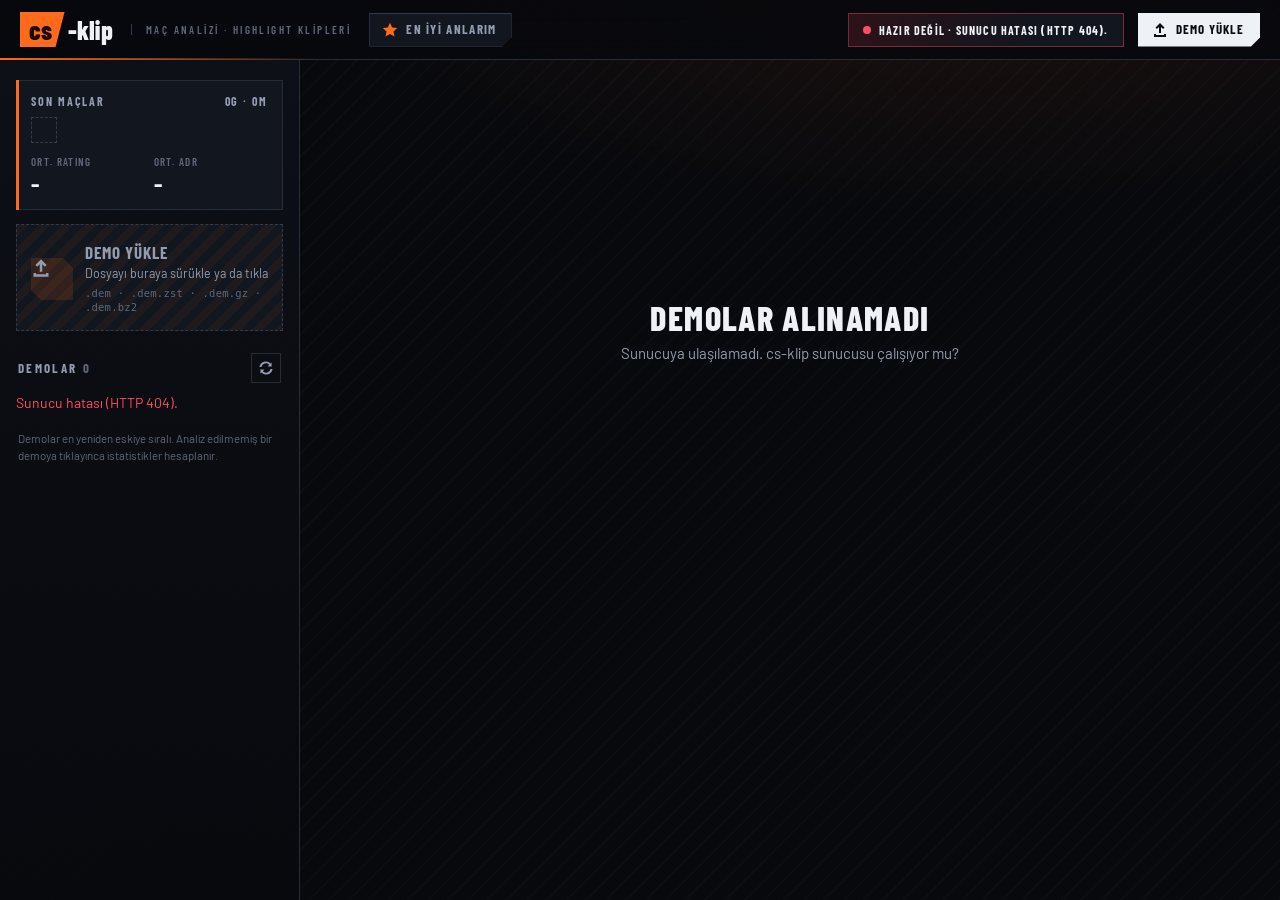
==== arayuz/index.html @ 8610890b "Arayüz: En iyi anlarım vitrini ve montaj Tüm maçlardaki kayıtlı klipler puana göre tek listede (GET " ====
<!doctype html>
<html lang="tr">
<head>
<meta charset="utf-8">
<meta name="viewport" content="width=device-width, initial-scale=1">
<title>cs-klip — Maç analizi</title>
<meta name="description" content="cs-klip: CS2 demo istatistikleri ve highlight klipleri.">
<link rel="preconnect" href="https://fonts.googleapis.com">
<link rel="preconnect" href="https://fonts.gstatic.com" crossorigin>
<link href="https://fonts.googleapis.com/css2?family=Barlow+Condensed:wght@500;600;700;800&family=Barlow:wght@400;500;600;700&display=swap" rel="stylesheet">
<link rel="stylesheet" href="style.css">
</head>
<body>

<!-- ikon sprite -->
<svg width="0" height="0" style="position:absolute" aria-hidden="true">
  <symbol id="i-elim" viewBox="0 0 16 16"><path fill-rule="evenodd" d="M8 1.2a5.8 5.8 0 0 0-5.8 5.8c0 2 1 3.5 2.2 4.3V14h2v-1.4h1.2V14h.8v-1.4h1.2V14h2v-2.7c1.2-.8 2.2-2.3 2.2-4.3A5.8 5.8 0 0 0 8 1.2ZM5.6 9.3a1.4 1.4 0 1 1 0-2.8 1.4 1.4 0 0 1 0 2.8Zm4.8 0a1.4 1.4 0 1 1 0-2.8 1.4 1.4 0 0 1 0 2.8Z"/></symbol>
  <symbol id="i-bomb" viewBox="0 0 16 16"><path d="M8 .5l1.5 3.9 3.9-1.6-1.6 3.9L15.5 8l-3.7 1.3 1.6 3.9-3.9-1.6L8 15.5l-1.5-3.9-3.9 1.6 1.6-3.9L.5 8l3.7-1.3-1.6-3.9 3.9 1.6Z"/></symbol>
  <symbol id="i-defuse" viewBox="0 0 16 16"><path fill-rule="evenodd" d="M8 .8 2 3.2v4.6c0 3.5 2.6 6.3 6 7.4 3.4-1.1 6-3.9 6-7.4V3.2Zm2.9 4.4L7.2 9.6 5 7.6 3.9 8.8l3.4 3 4.8-5.6Z"/></symbol>
  <symbol id="i-time" viewBox="0 0 16 16"><path fill-rule="evenodd" d="M8 1a7 7 0 1 0 0 14A7 7 0 0 0 8 1Zm0 2a5 5 0 1 1 0 10A5 5 0 0 1 8 3Zm-.9 1.6v4l3.2 1.9.9-1.5-2.3-1.4V4.6Z"/></symbol>
  <symbol id="i-play" viewBox="0 0 16 16"><path d="M3.5 1.8v12.4L14 8Z"/></symbol>
  <symbol id="i-pause" viewBox="0 0 16 16"><path d="M3 2h3.6v12H3zM9.4 2H13v12H9.4z"/></symbol>
  <symbol id="i-upload" viewBox="0 0 16 16"><path d="M8 1 3.5 5.6l1.4 1.4L7 4.9V11h2V4.9L11.1 7l1.4-1.4ZM2 12v3h12v-3h-2v1H4v-1Z"/></symbol>
  <symbol id="i-refresh" viewBox="0 0 16 16"><path d="M13.6 2.4v4h-4l1.6-1.6A4.6 4.6 0 0 0 3.4 7H1.4A6.6 6.6 0 0 1 12.6 3.4ZM2.4 13.6v-4h4L4.8 11.2A4.6 4.6 0 0 0 12.6 9h2a6.6 6.6 0 0 1-11.2 3.6Z"/></symbol>
  <symbol id="i-alert" viewBox="0 0 16 16"><path fill-rule="evenodd" d="M8 1 .5 14.5h15Zm-1 5h2v4.4H7Zm0 5.6h2v1.8H7Z"/></symbol>
  <symbol id="i-check" viewBox="0 0 16 16"><path fill-rule="evenodd" d="M8 1a7 7 0 1 0 0 14A7 7 0 0 0 8 1Zm3.4 4.2-4.2 5.1-2.7-2.4 1-1.2 1.5 1.3 3.2-3.8Z"/></symbol>
  <symbol id="i-x" viewBox="0 0 16 16"><path d="M3.1 1.7 8 6.6l4.9-4.9 1.4 1.4L9.4 8l4.9 4.9-1.4 1.4L8 9.4l-4.9 4.9-1.4-1.4L6.6 8 1.7 3.1Z"/></symbol>
  <symbol id="i-film" viewBox="0 0 16 16"><path fill-rule="evenodd" d="M1 2h14v12H1Zm2 2v2h2V4Zm0 3.5v1h2v-1Zm0 2.5v2h2v-2Zm8-6v2h2V4Zm0 3.5v1h2v-1Zm0 2.5v2h2v-2ZM6.5 4v8h3V4Z"/></symbol>
  <symbol id="i-list" viewBox="0 0 16 16"><path d="M1 3h2v2H1zm4 0h10v2H5zM1 7h2v2H1zm4 0h10v2H5zm-4 4h2v2H1zm4 0h10v2H5z"/></symbol>
  <symbol id="i-full" viewBox="0 0 16 16"><path d="M1 1h5v2H3v3H1Zm9 0h5v5h-2V3h-3ZM1 10h2v3h3v2H1Zm12 0h2v5h-5v-2h3Z"/></symbol>
  <symbol id="i-star" viewBox="0 0 16 16"><path d="M8 .8l2.2 4.6 5 .6-3.7 3.5 1 5L8 12l-4.5 2.5 1-5L.8 6l5-.6Z"/></symbol>
  <symbol id="i-back" viewBox="0 0 16 16"><path d="M6.6 2.4 1 8l5.6 5.6L8 12.2 4.8 9H15V7H4.8L8 3.8Z"/></symbol>
  <symbol id="i-hs" viewBox="0 0 16 16"><path fill-rule="evenodd" d="M8 1.5a5 5 0 0 0-5 5c0 1.7.9 3.2 2.2 4.1V14h5.6v-3.4A5 5 0 0 0 8 1.5Zm0 2.8a2.2 2.2 0 1 1 0 4.4 2.2 2.2 0 0 1 0-4.4Z"/></symbol>
</svg>

<header class="ust">
  <button class="menu-dugme" id="menuDugme" aria-controls="kenar" aria-expanded="false"><svg class="i"><use href="#i-list"/></svg><span class="md-yazi">Demolar</span> <b id="menuSay">0</b></button>
  <a class="marka" href="#" aria-label="cs-klip ana sayfa"><span class="marka-cs">cs</span><span>-klip</span></a>
  <span class="marka-alt">Maç analizi · <span lang="en">Highlight</span> klipleri</span>
  <a class="ust-git" id="ustEnIyi" href="#en-iyi"><svg class="i"><use href="#i-star"/></svg>En iyi anlarım</a>
  <span class="ust-bosluk"></span>
  <button class="durum-hap" id="durumHap" type="button"><span class="nokta"></span><span id="durumMetin">Kontrol…</span></button>
  <button class="ust-yukle" id="ustYukle" type="button"><svg class="i"><use href="#i-upload"/></svg>Demo yükle</button>
</header>

<div class="duzen">
  <aside class="kenar" id="kenar" aria-label="Demolar">
    <a class="kenar-git" id="kenarEnIyi" href="#en-iyi">
      <span class="birak-ikon"><svg class="i"><use href="#i-star"/></svg></span>
      <span><strong>En iyi anlarım</strong><small id="kenarEiAlt">Tüm maçlardaki klipler, sıralı</small></span>
    </a>
    <div class="form" id="form"></div>

    <label class="birak" id="birak" tabindex="0">
      <input id="dosyaSec" type="file" accept=".dem,.zst,.gz,.bz2" multiple hidden>
      <span class="birak-ikon"><svg class="i"><use href="#i-upload"/></svg></span>
      <span>
        <strong>Demo yükle</strong>
        <span>Dosyayı buraya sürükle ya da tıkla</span>
        <small>.dem · .dem.zst · .dem.gz · .dem.bz2</small>
      </span>
    </label>
    <div class="yukleme" id="yukleme" hidden>
      <div class="yukleme-ust"><span class="yukleme-ad" id="yuklemeAd"></span><span class="yukleme-yuzde" id="yuklemeYuzde">0%</span></div>
      <div class="cubuk"><i id="yuklemeCubuk"></i></div>
      <div class="yukleme-alt" id="yuklemeAlt"></div>
    </div>

    <div class="kenar-bas"><span>Demolar<em id="demoSay"></em></span>
      <button class="ikon-dugme" id="yenile" type="button" title="Listeyi yenile" aria-label="Listeyi yenile"><svg class="i"><use href="#i-refresh"/></svg></button>
    </div>
    <ul class="demolar" id="demolar"></ul>
    <p class="kenar-not">Demolar en yeniden eskiye sıralı. Analiz edilmemiş bir demoya tıklayınca istatistikler hesaplanır.</p>
  </aside>
  <div class="perde" id="perde"></div>

  <main class="ana" id="ana"><div class="analiz"><div class="analiz-ic"><div class="yukleyici"></div><h2>Yükleniyor</h2><p>Demolar alınıyor…</p></div></div></main>
</div>

<div class="ipucu" id="ipucu" role="tooltip"></div>
<div class="bildirimler" id="bildirimler" aria-live="polite"></div>
<div class="modal" id="modal" hidden role="dialog" aria-modal="true" aria-labelledby="oyBaslik"></div>
<div class="birak-perde" id="birakPerde"><div>Demoyu bırak<small>.dem · .dem.zst · .dem.gz · .dem.bz2</small></div></div>

<script src="app.js"></script>
</body>
</html>
---- arayuz/style.css ----
/* =====================================================================
   cs-klip arayüzü — "Esports Yayın" görünümü
   Turnuva yayın grafiği dili: kesik köşeli paneller, TV skor bandı,
   CS2 turuncusu vurgu, CT mavisi / T sarısı takım renkleri.
   ===================================================================== */
:root{
  --bg:#08090d; --bg2:#0d1017;
  --panel:#12161f; --panel2:#181d28; --panel3:#202634;
  --line:#252c3a; --line2:#323a4c;
  --text:#eef1f6; --muted:#939cb0; --dim:#5f6779;
  --or:#ff6b1a; --or2:#ff8d45; --or-d:#b8480c; --or-a:rgba(255,107,26,.13); --or-g:rgba(255,107,26,.35);
  --ct:#5aa6ff; --ct-a:rgba(90,166,255,.16);
  --t:#f2b53a;  --t-a:rgba(242,181,58,.16);
  --iyi:#3ddc8a; --iyi-a:rgba(61,220,138,.14);
  --kotu:#ff4d62; --kotu-a:rgba(255,77,98,.14);
  --orta:#cdd4e0; --orta-a:rgba(205,212,224,.10);
  --cut:14px;
  --f-disp:'Barlow Condensed','Arial Narrow',sans-serif;
  --f-body:'Barlow',system-ui,-apple-system,'Segoe UI',sans-serif;
  --f-mono:ui-monospace,'Cascadia Mono',Consolas,'SFMono-Regular',monospace;
  --ease:cubic-bezier(.2,.8,.2,1);
  --ust-h:60px;
  color-scheme:dark;
}
*,*::before,*::after{box-sizing:border-box}
html{-webkit-text-size-adjust:100%;scroll-behavior:smooth;scroll-padding-top:120px}
body{
  margin:0;min-height:100vh;overflow-x:hidden;
  background-color:var(--bg);color:var(--text);
  font:400 15px/1.45 var(--f-body);
  background-image:
    radial-gradient(1100px 520px at 75% -12%, rgba(255,107,26,.11), transparent 62%),
    radial-gradient(900px 480px at -15% 115%, rgba(90,166,255,.07), transparent 60%),
    repeating-linear-gradient(135deg, rgba(255,255,255,.014) 0 2px, transparent 2px 14px);
  background-attachment:fixed;
}
button,input,select{font:inherit;color:inherit}
button{cursor:pointer}
:focus-visible{outline:2px solid var(--or);outline-offset:2px}
svg.i{width:16px;height:16px;flex:none;fill:currentColor}
.sr{position:absolute;width:1px;height:1px;overflow:hidden;clip:rect(0 0 0 0);white-space:nowrap}

/* ---------- üst şerit ---------- */
.ust{
  position:sticky;top:0;z-index:50;height:var(--ust-h);
  display:flex;align-items:center;gap:14px;padding:0 20px;
  background:rgba(8,9,13,.86);backdrop-filter:blur(12px);-webkit-backdrop-filter:blur(12px);
  border-bottom:1px solid var(--line);
}
.ust::after{content:"";position:absolute;left:0;bottom:-1px;height:2px;width:min(320px,60%);background:linear-gradient(90deg,var(--or),transparent)}
.menu-dugme{display:none;align-items:center;gap:8px;height:36px;padding:0 12px;background:var(--panel2);border:1px solid var(--line2);
  font:700 13px/1 var(--f-disp);letter-spacing:.08em;text-transform:uppercase;clip-path:polygon(0 0,100% 0,100% 100%,8px 100%,0 calc(100% - 8px))}
.menu-dugme b{background:var(--or);color:#160900;padding:2px 5px;font-size:11px}
.marka{display:flex;align-items:center;text-decoration:none;color:var(--text);font:800 26px/1 var(--f-disp);letter-spacing:.01em;white-space:nowrap}
.marka-cs{display:inline-block;background:var(--or);color:#140800;padding:5px 12px 4px 9px;margin-right:3px;clip-path:polygon(0 0,100% 0,calc(100% - 9px) 100%,0 100%)}
.marka-alt{font:600 11px/1 var(--f-disp);letter-spacing:.22em;text-transform:uppercase;color:var(--dim);padding-left:14px;margin-left:4px;border-left:1px solid var(--line2);white-space:nowrap}
.ust-bosluk{flex:1}
.durum-hap{display:flex;align-items:center;gap:8px;height:34px;padding:0 14px;border:1px solid var(--line2);background:var(--panel);
  font:700 12px/1 var(--f-disp);letter-spacing:.1em;text-transform:uppercase;white-space:nowrap;transition:border-color .2s,background .2s}
.durum-hap:hover{border-color:var(--muted)}
.durum-hap .nokta{width:8px;height:8px;border-radius:50%;background:var(--kotu);box-shadow:0 0 0 0 var(--kotu);animation:nabiz 1.8s infinite}
.durum-hap.hazir .nokta{background:var(--iyi);animation:none}
.durum-hap.hazir{border-color:rgba(61,220,138,.35)}
.durum-hap:not(.hazir){border-color:rgba(255,77,98,.4);background:linear-gradient(90deg,var(--kotu-a),var(--panel) 70%)}
@keyframes nabiz{0%{box-shadow:0 0 0 0 rgba(255,77,98,.55)}70%{box-shadow:0 0 0 8px rgba(255,77,98,0)}100%{box-shadow:0 0 0 0 rgba(255,77,98,0)}}
.ust-yukle{display:flex;align-items:center;gap:8px;height:34px;padding:0 16px 0 14px;background:var(--text);color:#0b0d12;border:0;
  font:700 13px/1 var(--f-disp);letter-spacing:.08em;text-transform:uppercase;clip-path:polygon(0 0,100% 0,100% calc(100% - 9px),calc(100% - 9px) 100%,0 100%);transition:background .2s}
.ust-yukle:hover{background:var(--or)}

/* ---------- ana düzen ---------- */
.duzen{display:grid;grid-template-columns:300px minmax(0,1fr);min-height:calc(100vh - var(--ust-h))}
.kenar{
  position:sticky;top:var(--ust-h);height:calc(100vh - var(--ust-h));overflow-y:auto;overscroll-behavior:contain;
  padding:20px 16px 28px;border-right:1px solid var(--line);background:linear-gradient(180deg,rgba(13,16,23,.92),rgba(8,9,13,.92));
  scrollbar-width:thin;scrollbar-color:var(--line2) transparent;
}
.perde{display:none}
.ana{min-width:0;padding:22px 28px 64px;max-width:1360px;width:100%;margin:0 auto}

/* ---------- kenar: form özeti ---------- */
.form{padding:14px;background:var(--panel);border:1px solid var(--line);margin-bottom:14px;position:relative}
.form::before{content:"";position:absolute;left:-1px;top:-1px;width:3px;height:calc(100% + 2px);background:var(--or)}
.form-bas{display:flex;justify-content:space-between;align-items:baseline;font:700 12px/1 var(--f-disp);letter-spacing:.16em;text-transform:uppercase;color:var(--muted)}
.form-kutular{display:flex;gap:4px;margin:10px 0 12px}
.form-kutular span{width:26px;height:26px;display:grid;place-items:center;font:800 14px/1 var(--f-disp);clip-path:polygon(4px 0,100% 0,calc(100% - 4px) 100%,0 100%)}
.form-kutular .G{background:var(--iyi);color:#04170d}.form-kutular .M{background:var(--kotu);color:#1d0307}.form-kutular .B{background:var(--line2)}
.form-kutular .bos{background:transparent;border:1px dashed var(--line2);clip-path:none}
.form-say{display:grid;grid-template-columns:1fr 1fr;gap:8px}
.form-say div{font:600 11px/1.2 var(--f-disp);letter-spacing:.12em;text-transform:uppercase;color:var(--dim)}
.form-say b{display:block;font:700 22px/1.1 var(--f-disp);letter-spacing:0;color:var(--text);margin-top:3px;font-variant-numeric:tabular-nums}

/* ---------- kenar: yükleme ---------- */
.birak{
  position:relative;display:flex;align-items:center;gap:12px;padding:16px 14px;cursor:pointer;
  background:repeating-linear-gradient(135deg,rgba(255,107,26,.05) 0 8px,transparent 8px 16px),var(--panel);
  border:1px dashed var(--line2);transition:border-color .2s,background-color .2s,transform .2s var(--ease);
}
.birak:hover,.birak.ustunde{border-color:var(--or);background-color:#1a1510}
.birak.ustunde{transform:scale(1.015)}
.birak-ikon{width:42px;height:42px;flex:none;display:grid;place-items:center;background:var(--or-a);color:var(--or);clip-path:polygon(0 0,calc(100% - 10px) 0,100% 10px,100% 100%,10px 100%,0 calc(100% - 10px));transition:background .2s,color .2s}
.birak:hover .birak-ikon,.birak.ustunde .birak-ikon{background:var(--or);color:#160900}
.birak-ikon svg{width:20px;height:20px}
.birak strong{display:block;font:700 17px/1.1 var(--f-disp);letter-spacing:.06em;text-transform:uppercase}
.birak span{display:block;font-size:12.5px;color:var(--muted);margin-top:2px}
.birak small{display:block;font:500 10.5px/1.3 var(--f-mono);color:var(--dim);margin-top:5px;letter-spacing:.02em}
.yukleme{margin-top:10px;padding:10px 12px;background:var(--panel);border:1px solid var(--line)}
.yukleme-ust{display:flex;justify-content:space-between;gap:8px;font-size:12.5px}
.yukleme-ad{overflow:hidden;text-overflow:ellipsis;white-space:nowrap;min-width:0}
.yukleme-yuzde{font:700 13px var(--f-disp);color:var(--or);font-variant-numeric:tabular-nums}
.cubuk{height:4px;background:var(--line);margin-top:8px;overflow:hidden}
.cubuk i{display:block;height:100%;width:0;background:linear-gradient(90deg,var(--or-d),var(--or));transition:width .15s linear}
.yukleme-alt{font-size:11.5px;color:var(--dim);margin-top:6px}

/* ---------- kenar: demo listesi ---------- */
.kenar-bas{display:flex;align-items:center;justify-content:space-between;margin:22px 2px 10px;font:700 13px/1 var(--f-disp);letter-spacing:.18em;text-transform:uppercase;color:var(--muted)}
.kenar-bas em{font-style:normal;color:var(--dim);margin-left:6px}
.ikon-dugme{width:30px;height:30px;display:grid;place-items:center;background:transparent;border:1px solid var(--line);color:var(--muted);transition:color .2s,border-color .2s}
.ikon-dugme:hover{color:var(--text);border-color:var(--line2)}
.ikon-dugme.donuyor svg{animation:don .7s var(--ease)}
@keyframes don{to{transform:rotate(360deg)}}
.demolar{list-style:none;margin:0;padding:0;display:flex;flex-direction:column;gap:6px}
.demo-oge{
  position:relative;width:100%;display:grid;grid-template-columns:44px minmax(0,1fr) auto;align-items:center;gap:12px;
  padding:9px 10px 9px 9px;text-align:left;background:var(--panel);border:1px solid var(--line);
  transition:background .2s,border-color .2s,transform .2s var(--ease);
  clip-path:polygon(0 0,calc(100% - 10px) 0,100% 10px,100% 100%,0 100%);
}
.demo-oge:hover{background:var(--panel2);border-color:var(--line2);transform:translateX(2px)}
.demo-oge.secili{background:linear-gradient(90deg,var(--or-a),var(--panel2) 70%);border-color:rgba(255,107,26,.45)}
.demo-oge.secili::before{content:"";position:absolute;left:0;top:0;bottom:0;width:3px;background:var(--or)}
.do-harita{width:44px;height:44px;display:grid;place-items:center;font:800 14px/1 var(--f-disp);letter-spacing:.04em;color:#fff;text-shadow:0 1px 2px rgba(0,0,0,.6);
  background:linear-gradient(160deg,var(--h1),var(--h2));clip-path:polygon(0 0,100% 0,100% calc(100% - 8px),calc(100% - 8px) 100%,0 100%)}
.do-harita.bilinmez{background:repeating-linear-gradient(135deg,var(--panel3) 0 5px,var(--panel2) 5px 10px);color:var(--dim)}
.do-orta{min-width:0}
.do-ad{display:block;font:700 17px/1.1 var(--f-disp);letter-spacing:.03em;text-transform:uppercase;white-space:nowrap;overflow:hidden;text-overflow:ellipsis}
.do-tarih{display:flex;gap:6px;align-items:center;font-size:12px;color:var(--muted);margin-top:3px;white-space:nowrap}
.do-tarih .klip-say{display:inline-flex;align-items:center;gap:3px;color:var(--or2)}
.do-tarih .klip-say svg{width:11px;height:11px}
.do-sag{display:flex;flex-direction:column;align-items:flex-end;gap:4px}
.do-skor{font:800 18px/1 var(--f-disp);font-variant-numeric:tabular-nums;letter-spacing:.02em}
.do-skor i{font-style:normal;color:var(--dim);margin:0 2px}
.do-skor.G b{color:var(--iyi)}.do-skor.M b{color:var(--kotu)}
.do-sonuc{font:700 10px/1 var(--f-disp);letter-spacing:.14em;padding:3px 6px 2px;text-transform:uppercase}
.do-sonuc.G{background:var(--iyi-a);color:var(--iyi)}.do-sonuc.M{background:var(--kotu-a);color:var(--kotu)}.do-sonuc.B{background:var(--orta-a);color:var(--orta)}
.do-sonuc.A{background:var(--or-a);color:var(--or2)}
.kenar-not{font-size:11.5px;color:var(--dim);margin:16px 2px 0;line-height:1.5}

/* ---------- bölüm gezinme ---------- */
.bolum-nav{
  position:sticky;top:var(--ust-h);z-index:30;margin:18px -28px 18px;padding:0 28px;
  display:flex;gap:2px;overflow-x:auto;scrollbar-width:none;
  background:linear-gradient(180deg,rgba(8,9,13,.96),rgba(8,9,13,.86));backdrop-filter:blur(8px);-webkit-backdrop-filter:blur(8px);
  border-bottom:1px solid var(--line);
}
.bolum-nav::-webkit-scrollbar{display:none}
.bolum-nav a{position:relative;flex:none;display:flex;align-items:center;gap:6px;padding:13px 14px 12px;color:var(--muted);text-decoration:none;
  font:700 13px/1 var(--f-disp);letter-spacing:.14em;text-transform:uppercase;transition:color .2s}
.bolum-nav a::after{content:"";position:absolute;left:14px;right:14px;bottom:-1px;height:2px;background:var(--or);transform:scaleX(0);transform-origin:left;transition:transform .3s var(--ease)}
.bolum-nav a:hover{color:var(--text)}
.bolum-nav a.aktif{color:var(--text)}
.bolum-nav a.aktif::after{transform:scaleX(1)}
.bolum-nav a em{font-style:normal;font-size:10px;padding:2px 5px;background:var(--or);color:#160900;letter-spacing:.04em}

/* ---------- panel (kesik köşe) ---------- */
.panel{
  position:relative;isolation:isolate;container-type:inline-size;padding:22px 24px 24px;margin-bottom:18px;
  background:var(--line);
  clip-path:polygon(0 0,calc(100% - var(--cut)) 0,100% var(--cut),100% 100%,var(--cut) 100%,0 calc(100% - var(--cut)));
}
.panel::before{
  content:"";position:absolute;inset:1px;z-index:-1;
  background:linear-gradient(180deg,var(--panel2),var(--panel) 160px);
  clip-path:polygon(0 0,calc(100% - var(--cut)) 0,100% var(--cut),100% 100%,var(--cut) 100%,0 calc(100% - var(--cut)));
}
.panel::after{content:"";position:absolute;left:0;top:0;width:72px;height:2px;background:var(--or)}
.bas{display:flex;align-items:center;justify-content:space-between;gap:10px 16px;flex-wrap:wrap;margin-bottom:18px}
.bas h2{display:flex;align-items:center;gap:12px;margin:0;font:700 22px/1 var(--f-disp);letter-spacing:.06em;text-transform:uppercase}
.bas-no{display:inline-grid;place-items:center;min-width:34px;height:24px;padding:0 8px;background:var(--or);color:#160900;font:800 14px/1 var(--f-disp);letter-spacing:.04em;transform:skewX(-14deg)}
.bas-no > span{transform:skewX(14deg)}
.bas-ek{font:600 13px/1.2 var(--f-disp);letter-spacing:.06em;color:var(--dim)}
.ikili{display:grid;grid-template-columns:minmax(0,1.15fr) minmax(0,1fr);gap:18px}
.ikili > .panel{margin-bottom:18px}

/* giriş animasyonları */
.giris{animation:giris .55s var(--ease) both;animation-delay:var(--d,0ms)}
@keyframes giris{from{opacity:0;transform:translateY(14px)}to{opacity:1;transform:none}}
@keyframes buyu{from{transform:scaleX(0)}to{transform:scaleX(1)}}
@keyframes soldan{from{opacity:0;transform:translateX(-36px)}to{opacity:1;transform:none}}
@keyframes sagdan{from{opacity:0;transform:translateX(36px)}to{opacity:1;transform:none}}
@keyframes yukaridan{from{opacity:0;transform:translateY(-16px)}to{opacity:1;transform:none}}
@keyframes isilti{from{transform:translateX(-120%) skewX(-20deg)}to{transform:translateX(320%) skewX(-20deg)}}

/* ---------- skor bandı (scorebug) ---------- */
.sb{position:relative;isolation:isolate;overflow:hidden;padding:26px 0 0;margin-bottom:6px}
.sb-zemin{position:absolute;inset:0 0 54px;z-index:-2;background:
  linear-gradient(90deg,rgba(8,9,13,.92) 0%,rgba(8,9,13,.55) 50%,rgba(8,9,13,.92) 100%),
  linear-gradient(160deg,var(--h1),var(--h2));
  clip-path:polygon(0 0,calc(100% - 22px) 0,100% 22px,100% 100%,0 100%);opacity:.9}
.sb-zemin::after{content:"";position:absolute;inset:0;background:repeating-linear-gradient(115deg,rgba(255,255,255,.035) 0 2px,transparent 2px 9px)}
.sb-filigran{position:absolute;right:-10px;top:-18px;z-index:-1;font:800 clamp(80px,14vw,170px)/1 var(--f-disp);letter-spacing:.02em;color:transparent;-webkit-text-stroke:1px rgba(255,255,255,.08);white-space:nowrap;pointer-events:none;text-transform:uppercase}
.sb-ust{display:flex;align-items:center;gap:10px;flex-wrap:wrap;padding:0 24px;margin-bottom:16px;font:700 12px/1 var(--f-disp);letter-spacing:.2em;text-transform:uppercase;color:var(--muted)}
.sb-etiket{background:var(--or);color:#160900;padding:5px 10px 4px;letter-spacing:.16em}
.sb-ust .ayir{width:4px;height:4px;background:var(--dim);transform:rotate(45deg)}
.sb-bant{display:grid;grid-template-columns:minmax(0,1fr) auto auto auto minmax(0,1fr);align-items:stretch;padding:0 24px;gap:0}
.sb-takim{position:relative;display:flex;align-items:center;gap:14px;min-width:0;padding:14px 22px;background:linear-gradient(90deg,var(--ca),rgba(18,22,31,.92) 85%);border-top:3px solid var(--c)}
.sb-takim.sol{clip-path:polygon(0 0,100% 0,100% 100%,0 100%);animation:soldan .6s var(--ease) both}
.sb-takim.sag{flex-direction:row-reverse;text-align:right;background:linear-gradient(270deg,var(--ca),rgba(18,22,31,.92) 85%);animation:sagdan .6s var(--ease) both}
.sb-yan{flex:none;display:grid;place-items:center;width:44px;height:44px;background:var(--c);color:#0a0c10;font:800 17px/1 var(--f-disp);letter-spacing:.02em;clip-path:polygon(0 0,100% 0,100% calc(100% - 10px),calc(100% - 10px) 100%,0 100%)}
.sb-ad{font:800 26px/1 var(--f-disp);letter-spacing:.04em;text-transform:uppercase;white-space:nowrap;overflow:hidden;text-overflow:ellipsis}
.sb-alt{font:600 12px/1.2 var(--f-disp);letter-spacing:.14em;text-transform:uppercase;color:var(--muted);margin-top:5px;white-space:nowrap;overflow:hidden;text-overflow:ellipsis}
.sb-alt b{color:var(--c);font-weight:700}
.sb-isim{min-width:0}
.sb-skor{position:relative;display:grid;place-items:center;min-width:92px;padding:0 14px;background:#0b0d12;font:800 66px/1 var(--f-disp);font-variant-numeric:tabular-nums;color:var(--muted);border-top:3px solid var(--line2)}
.sb-skor.kazandi{color:#fff;border-top-color:var(--c)}
.sb-skor.kazandi::after{content:"";position:absolute;left:0;right:0;bottom:0;height:3px;background:var(--c)}
.sb-orta{position:relative;display:flex;flex-direction:column;align-items:center;justify-content:center;min-width:150px;padding:10px 18px;background:linear-gradient(180deg,#1b202b,#11141b);border-top:3px solid var(--or);overflow:hidden;animation:yukaridan .6s .1s var(--ease) both}
.sb-orta::before{content:"";position:absolute;top:0;bottom:0;left:0;width:40%;background:linear-gradient(90deg,transparent,rgba(255,255,255,.08),transparent);animation:isilti 1.4s .5s var(--ease) both}
.sb-harita{font:800 28px/1 var(--f-disp);letter-spacing:.1em;text-transform:uppercase}
.sb-not{font:600 11px/1 var(--f-disp);letter-spacing:.2em;text-transform:uppercase;color:var(--muted);margin-top:6px}
.altbant{display:flex;align-items:stretch;margin:0 24px;min-height:40px;background:#0e1118;border:1px solid var(--line);border-top:0;animation:giris .5s .25s var(--ease) both}
.ab-sonuc{display:flex;align-items:center;padding:0 16px 0 14px;font:800 15px/1 var(--f-disp);letter-spacing:.16em;text-transform:uppercase;clip-path:polygon(0 0,100% 0,calc(100% - 12px) 100%,0 100%);padding-right:26px}
.ab-sonuc.galibiyet{background:var(--iyi);color:#04170d}.ab-sonuc.maglubiyet{background:var(--kotu);color:#1d0307}.ab-sonuc.berabere{background:var(--orta);color:#111}
.ab-metin{flex:1;min-width:0;display:flex;align-items:center;gap:6px 14px;flex-wrap:wrap;padding:8px 14px;font-size:13.5px;color:var(--muted)}
.ab-metin b{color:var(--text);font-weight:600}
.ab-metin .yari{display:inline-flex;align-items:center;gap:6px;font:600 12px/1 var(--f-disp);letter-spacing:.1em;text-transform:uppercase}
.ab-metin .yari strong{font:700 14px/1 var(--f-disp);letter-spacing:.04em;color:var(--text)}
.ab-tarih{display:flex;align-items:center;padding:0 14px;font:600 12px/1 var(--f-disp);letter-spacing:.12em;text-transform:uppercase;color:var(--muted);border-left:1px solid var(--line);white-space:nowrap}

/* ---------- oyuncu odağı ---------- */
.spot{display:grid;grid-template-columns:minmax(260px,320px) minmax(0,1fr);gap:14px}
@container (max-width:760px){.spot{grid-template-columns:minmax(0,1fr)}}
.hero{
  position:relative;overflow:hidden;padding:20px 20px 18px;min-height:100%;
  background:
    radial-gradient(420px 220px at 100% 0%,var(--rc-a),transparent 70%),
    repeating-linear-gradient(135deg,rgba(255,255,255,.025) 0 2px,transparent 2px 10px),
    #0d1016;
  border:1px solid var(--line2);
  clip-path:polygon(0 0,calc(100% - 22px) 0,100% 22px,100% 100%,0 100%);
}
.hero::before{content:"";position:absolute;left:0;top:0;bottom:0;width:4px;background:var(--rc)}
.hero-ust{display:flex;gap:6px;align-items:center;flex-wrap:wrap}
.cip{display:inline-flex;align-items:center;gap:5px;height:20px;padding:0 7px;font:700 11px/1 var(--f-disp);letter-spacing:.14em;text-transform:uppercase;background:var(--panel3);color:var(--muted)}
.cip.or{background:var(--or);color:#160900}
.cip.yildiz{background:linear-gradient(90deg,#ffd166,#ff9f1a);color:#1d1100}
.hero-ad{font:800 40px/1 var(--f-disp);letter-spacing:.01em;margin:14px 0 2px;overflow-wrap:anywhere}
.hero-sid{font:500 11.5px/1.2 var(--f-mono);color:var(--dim)}
.hero-rating{display:flex;align-items:flex-end;gap:12px;margin-top:20px}
.hero-sayi{font:800 86px/.8 var(--f-disp);font-variant-numeric:tabular-nums;color:var(--rc);text-shadow:0 0 34px var(--rc-a)}
.hero-rl{font:700 14px/1.1 var(--f-disp);letter-spacing:.2em;text-transform:uppercase;color:var(--muted);padding-bottom:4px}
.hero-rl small{display:block;font-size:11px;color:var(--dim);letter-spacing:.14em;margin-top:3px}
.olcek{position:relative;height:6px;background:var(--line);margin-top:18px}
.olcek i{position:absolute;left:0;top:0;bottom:0;width:var(--p);background:linear-gradient(90deg,var(--rc-d,var(--line2)),var(--rc));transform-origin:left;animation:buyu .9s .2s var(--ease) both}
.olcek .cizgi{position:absolute;top:-4px;bottom:-4px;width:1px;background:var(--dim)}
.olcek-yazi{display:flex;justify-content:space-between;font:600 10.5px/1 var(--f-disp);letter-spacing:.1em;color:var(--dim);margin-top:7px}
.hero-alt{display:grid;grid-template-columns:repeat(3,minmax(0,1fr));gap:8px;margin-top:18px;padding-top:14px;border-top:1px solid var(--line)}
.hero-alt div{font:600 10.5px/1.2 var(--f-disp);letter-spacing:.14em;text-transform:uppercase;color:var(--dim)}
.hero-alt b{display:block;margin-top:4px;font:700 20px/1 var(--f-disp);letter-spacing:.01em;color:var(--text);font-variant-numeric:tabular-nums}
.hero-alt b small{font-size:13px;color:var(--muted)}

.r-iyi{--rc:var(--iyi);--rc-a:rgba(61,220,138,.18);--rc-d:#1b6b45}
.r-orta{--rc:var(--orta);--rc-a:rgba(205,212,224,.10);--rc-d:#4a5263}
.r-kotu{--rc:var(--kotu);--rc-a:rgba(255,77,98,.16);--rc-d:#7a1f2b}

.tiles{display:grid;grid-template-columns:repeat(3,minmax(0,1fr));gap:10px}
@container (max-width:1000px){.tiles{grid-template-columns:repeat(2,minmax(0,1fr))}}
.tile{
  position:relative;padding:14px 14px 13px;background:#0e1118;border:1px solid var(--line);
  clip-path:polygon(0 0,calc(100% - 12px) 0,100% 12px,100% 100%,0 100%);
  transition:border-color .2s,transform .25s var(--ease),background .2s;
}
.tile:hover{border-color:var(--line2);background:#121620;transform:translateY(-2px)}
.tile::after{content:"";position:absolute;right:0;top:0;width:17px;height:17px;background:linear-gradient(225deg,var(--tc,var(--line2)) 50%,transparent 50%);opacity:.9}
.tile.iyi{--tc:var(--iyi)}.tile.kotu{--tc:var(--kotu)}.tile.orta{--tc:var(--line2)}
.tile-ad{font:700 12px/1 var(--f-disp);letter-spacing:.18em;text-transform:uppercase;color:var(--muted)}
.tile-deger{margin-top:10px;font:700 38px/1 var(--f-disp);font-variant-numeric:tabular-nums;letter-spacing:.01em;white-space:nowrap}
.tile-deger small{font-size:20px;color:var(--muted);font-weight:600}
.tile-deger .ayr{color:var(--dim);font-weight:600;margin:0 4px}
.tile-olcek{position:relative;height:4px;background:var(--line);margin-top:12px}
.tile-olcek i{position:absolute;left:0;top:0;bottom:0;width:var(--p);background:var(--tc,var(--muted));transform-origin:left;animation:buyu .8s .25s var(--ease) both}
.tile.orta .tile-olcek i{background:var(--orta)}
.tile-olcek b{position:absolute;top:-3px;bottom:-3px;width:2px;left:var(--p);background:var(--text);opacity:.55}
.tile-alt{display:flex;justify-content:space-between;gap:8px;margin-top:8px;font-size:12px;color:var(--muted);white-space:nowrap}
.tile-alt b{color:var(--text);font-weight:600}
.duello{display:flex;height:6px;margin-top:12px;gap:2px}
.duello i{display:block;height:100%;transform-origin:left;animation:buyu .8s .25s var(--ease) both}
.duello .k{background:var(--iyi)}.duello .d{background:var(--kotu)}.duello .n{background:var(--line);flex:1}
.coklu{display:grid;grid-template-columns:repeat(4,minmax(0,1fr));gap:5px;margin-top:10px}
.coklu span{display:flex;flex-direction:column;align-items:center;gap:3px;padding:7px 0 6px;background:var(--panel2);border:1px solid var(--line);font:700 11px/1 var(--f-disp);letter-spacing:.12em;color:var(--dim)}
.coklu span b{font:800 22px/1 var(--f-disp);color:var(--dim);letter-spacing:0}
.coklu span.var{background:var(--or-a);border-color:rgba(255,107,26,.45);color:var(--or2)}
.coklu span.var b{color:var(--text)}

/* ---------- skor tablosu ---------- */
.tablolar{display:grid;grid-template-columns:repeat(auto-fit,minmax(min(100%,500px),1fr));gap:18px}
.takim-bas{position:relative;display:flex;align-items:center;gap:12px;padding:10px 14px 10px 0;background:linear-gradient(90deg,var(--ca),transparent 80%);border-top:2px solid var(--c)}
.takim-skor{display:grid;place-items:center;min-width:52px;height:40px;margin-top:-10px;margin-bottom:-10px;background:var(--c);color:#0a0c10;font:800 28px/1 var(--f-disp);font-variant-numeric:tabular-nums;clip-path:polygon(0 0,100% 0,calc(100% - 10px) 100%,0 100%);padding-right:8px}
.takim-ad{font:800 20px/1 var(--f-disp);letter-spacing:.06em;text-transform:uppercase}
.takim-bas .cip{margin-left:auto}
.takim-bas .cip.g{background:var(--iyi-a);color:var(--iyi)}.takim-bas .cip.m{background:var(--kotu-a);color:var(--kotu)}
.tablo-sar{overflow-x:auto;scrollbar-width:thin}
table{width:100%;border-collapse:collapse;font-variant-numeric:tabular-nums}
th{padding:10px 8px 8px;font:700 11.5px/1 var(--f-disp);letter-spacing:.14em;text-transform:uppercase;color:var(--dim);text-align:right;cursor:pointer;user-select:none;white-space:nowrap;border-bottom:1px solid var(--line);transition:color .15s}
th:hover{color:var(--text)}
th.sirali{color:var(--or2)}
th.sirali::after{content:"▼";font-size:8px;margin-left:4px;vertical-align:1px}
th.sirali.artan::after{content:"▲"}
th:first-child,td:first-child{text-align:left;padding-left:12px}
td{padding:9px 8px;text-align:right;border-bottom:1px solid rgba(37,44,58,.6);font-size:14.5px;white-space:nowrap}
tbody tr{transition:background .15s}
tbody tr:hover{background:rgba(255,255,255,.03)}
tr.ben{background:linear-gradient(90deg,rgba(255,107,26,.16),rgba(255,107,26,.03) 70%)}
tr.ben:hover{background:linear-gradient(90deg,rgba(255,107,26,.22),rgba(255,107,26,.05) 70%)}
tr.ben td:first-child{box-shadow:inset 3px 0 0 var(--or)}
.oy{display:flex;align-items:center;gap:7px;max-width:170px;min-width:0}
.oy span{overflow:hidden;text-overflow:ellipsis;font-weight:600}
.oy .cip{height:17px;font-size:10px;padding:0 5px;flex:none}
td.k{font-weight:700}
td.soluk{color:var(--muted)}
.fark-a{color:var(--iyi)}.fark-e{color:var(--kotu)}
.renk-iyi{color:var(--iyi)}.renk-kotu{color:var(--kotu)}
.rozet{display:inline-block;min-width:46px;padding:4px 7px 3px;text-align:center;font:800 15px/1 var(--f-disp);letter-spacing:.02em;background:var(--rc-a);color:var(--rc);clip-path:polygon(5px 0,100% 0,calc(100% - 5px) 100%,0 100%)}
.tablo-not{font-size:12px;color:var(--dim);margin-top:12px}
@container (max-width:560px){ .gz-a{display:none} }
@container (max-width:420px){ .gz-b{display:none} th,td{padding-left:4px;padding-right:4px;font-size:13.5px} th{letter-spacing:.08em} th:first-child,td:first-child{padding-left:8px} .oy{max-width:96px} .oy .cip{display:none} .rozet{min-width:38px;font-size:14px} }

/* ---------- round zaman çizelgesi ---------- */
.tl-gruplar{display:grid;grid-template-columns:repeat(auto-fit,minmax(min(100%,400px),1fr));gap:22px 26px}
.tl-bas{display:flex;align-items:center;gap:10px;margin-bottom:10px;font:700 13px/1 var(--f-disp);letter-spacing:.16em;text-transform:uppercase;color:var(--muted)}
.tl-bas-skor{font:800 18px/1 var(--f-disp);letter-spacing:.02em;color:var(--dim)}
.tl-bas-skor b.ct{color:var(--ct)}.tl-bas-skor b.t{color:var(--t)}
.tl-bas-r{margin-left:auto;color:var(--dim);font-size:11.5px}
.tl-izgara{display:grid;grid-auto-flow:column;grid-template-rows:30px 30px 22px 16px 14px;grid-template-columns:46px repeat(var(--n),minmax(0,1fr));gap:3px 2px}
.tl-et{display:flex;flex-direction:column;justify-content:center;padding-left:7px;border-left:3px solid var(--c);background:linear-gradient(90deg,var(--ca),transparent);font:700 11px/1 var(--f-disp);letter-spacing:.08em;text-transform:uppercase}
.tl-et small{font-size:10px;color:var(--c);margin-top:2px;letter-spacing:.1em}
.tl-et.ct{--c:var(--ct);--ca:var(--ct-a)}.tl-et.t{--c:var(--t);--ca:var(--t-a)}
.tl-et2{display:flex;align-items:center;font:700 10px/1 var(--f-disp);letter-spacing:.12em;text-transform:uppercase;color:var(--dim);padding-left:2px}
.tl-k{display:grid;place-items:center;background:rgba(255,255,255,.025);transition:background .15s,transform .15s var(--ease)}
.tl-k svg{width:15px;height:15px;fill:currentColor}
.tl-k.dolu.ct{background:var(--ct-a);color:var(--ct);box-shadow:inset 0 -2px 0 var(--ct)}
.tl-k.dolu.t{background:var(--t-a);color:var(--t);box-shadow:inset 0 -2px 0 var(--t)}
.tl-kill{display:grid;place-items:center;font:800 14px/1 var(--f-disp);color:var(--dim);background:rgba(255,255,255,.02)}
.tl-kill.k1{color:var(--text)}.tl-kill.k2{color:var(--or2)}
.tl-kill.k3,.tl-kill.k4,.tl-kill.k5{color:#160900;background:var(--or)}
.tl-olum{display:grid;place-items:center}
.tl-olum svg{width:10px;height:10px;fill:var(--kotu)}
.tl-olum.yasadi::before{content:"";width:5px;height:5px;border-radius:50%;background:var(--iyi);opacity:.7}
.tl-no{display:grid;place-items:center;font:600 10.5px/1 var(--f-disp);color:var(--dim);font-variant-numeric:tabular-nums}
.tl-izgara .hl{background-color:rgba(255,255,255,.09)}
.tl-izgara .tl-k.hl.dolu{transform:scale(1.08)}
.tl-izgara .tl-no.hl{color:var(--text);background:none}
.lejant{display:flex;flex-wrap:wrap;gap:8px 18px;margin-top:18px;padding-top:14px;border-top:1px solid var(--line);font-size:12.5px;color:var(--muted)}
.lejant span{display:inline-flex;align-items:center;gap:6px}
.lejant svg{width:13px;height:13px;fill:var(--muted)}
.lejant i{width:12px;height:12px;display:inline-block}
.lejant b{font:800 13px/1 var(--f-disp);color:#160900;background:var(--or);padding:2px 5px}

/* ---------- silahlar ---------- */
.silah-ozet{display:flex;align-items:baseline;gap:8px;margin:-6px 0 16px;font-size:13px;color:var(--muted)}
.silah-ozet b{font:800 30px/1 var(--f-disp);color:var(--text)}
.sl{padding:9px 0;border-bottom:1px solid rgba(37,44,58,.6)}
.sl:last-child{border-bottom:0}
.sl-ust{display:flex;align-items:baseline;gap:8px}
.sl-ad{font:700 16px/1 var(--f-disp);letter-spacing:.04em;text-transform:uppercase}
.sl-tur{font:600 10.5px/1 var(--f-disp);letter-spacing:.14em;text-transform:uppercase;color:var(--dim)}
.sl-sayi{margin-left:auto;font-size:12.5px;color:var(--muted);white-space:nowrap}
.sl-sayi b{font:800 18px/1 var(--f-disp);color:var(--text);margin-right:2px}
.sl-bar{display:flex;height:9px;margin-top:8px;background:rgba(255,255,255,.035);clip-path:polygon(0 0,100% 0,calc(100% - 5px) 100%,0 100%)}
.sl-bar i{display:block;height:100%;transform-origin:left;animation:buyu .8s var(--ease) both;animation-delay:var(--d,0ms)}
.sl-bar .hs{background:linear-gradient(90deg,var(--or-d),var(--or))}
.sl-bar .gv{background:#56607a}

/* ---------- round istatistikleri ---------- */
.ri{display:grid;grid-template-columns:repeat(2,minmax(0,1fr));gap:10px}
.ri-oge{padding:13px 14px;background:#0e1118;border:1px solid var(--line);transition:border-color .2s}
.ri-oge:hover{border-color:var(--line2)}
.ri-ad{font:700 11.5px/1.15 var(--f-disp);letter-spacing:.14em;text-transform:uppercase;color:var(--muted)}
.ri-deger{font:700 30px/1 var(--f-disp);margin-top:8px;font-variant-numeric:tabular-nums}
.ri-deger small{font-size:16px;color:var(--muted);font-weight:600}
.ri-alt{font-size:12px;color:var(--dim);margin-top:5px}
.pistol{display:flex;gap:5px;margin-top:9px}
.pistol span{flex:1;display:flex;align-items:center;justify-content:space-between;padding:5px 7px;font:700 12px/1 var(--f-disp);letter-spacing:.08em;background:var(--panel2);border-left:3px solid var(--line2)}
.pistol span.G{border-left-color:var(--iyi)}.pistol span.M{border-left-color:var(--kotu)}
.pistol span b{font-size:11px;letter-spacing:.12em}
.pistol span.G b{color:var(--iyi)}.pistol span.M b{color:var(--kotu)}

/* ---------- klipler: kayıt paneli ---------- */
.kayit{display:grid;grid-template-columns:minmax(0,1fr) minmax(0,1fr);gap:14px;margin-bottom:20px}
@container (max-width:780px){.kayit{grid-template-columns:minmax(0,1fr)}}
.kayit-sol{padding:16px;background:#0e1118;border:1px solid var(--line);display:flex;flex-direction:column;gap:14px}
.kayit-satir{display:flex;align-items:center;gap:12px;flex-wrap:wrap}
.kayit-et{font:700 12px/1 var(--f-disp);letter-spacing:.16em;text-transform:uppercase;color:var(--muted)}
.secim{display:inline-flex;background:var(--panel);border:1px solid var(--line2);padding:2px;gap:2px}
.secim button{min-width:48px;height:30px;padding:0 10px;border:0;background:transparent;color:var(--muted);font:700 14px/1 var(--f-disp);letter-spacing:.06em;text-transform:uppercase;transition:background .2s,color .2s}
.secim button:hover{color:var(--text)}
.secim button.aktif{background:var(--or);color:#160900}
.secim button:disabled{cursor:not-allowed;opacity:.5}
.btn-kaydet{
  position:relative;overflow:hidden;display:flex;align-items:center;justify-content:center;gap:10px;width:100%;height:52px;border:0;
  background:linear-gradient(180deg,var(--or2),var(--or));color:#160900;
  font:800 19px/1 var(--f-disp);letter-spacing:.1em;text-transform:uppercase;
  clip-path:polygon(0 0,calc(100% - 16px) 0,100% 16px,100% 100%,16px 100%,0 calc(100% - 16px));
  transition:filter .2s,transform .15s;box-shadow:0 10px 30px -10px var(--or-g);
}
.btn-kaydet::after{content:"";position:absolute;top:0;bottom:0;left:0;width:30%;background:linear-gradient(90deg,transparent,rgba(255,255,255,.35),transparent);transform:translateX(-120%) skewX(-20deg)}
.btn-kaydet:hover{filter:brightness(1.08)}
.btn-kaydet:hover::after{animation:isilti .9s var(--ease)}
.btn-kaydet:active{transform:scale(.99)}
.btn-kaydet small{font:600 13px/1 var(--f-disp);letter-spacing:.08em;opacity:.75}
.btn-kaydet .rec{width:12px;height:12px;border-radius:50%;background:#160900;box-shadow:0 0 0 3px rgba(22,9,0,.25)}
.btn-kaydet:disabled{cursor:progress;background:var(--panel3);color:var(--muted);box-shadow:none}
.btn-kaydet:disabled .rec{background:var(--kotu);animation:nabiz 1.4s infinite}
.kayit-bilgi{font-size:12.5px;color:var(--dim);line-height:1.5}
.kontrol{padding:16px;border:1px solid var(--line);background:#0e1118;display:flex;flex-direction:column;gap:10px}
.kontrol.sorun{border-color:rgba(255,77,98,.45);background:linear-gradient(180deg,rgba(255,77,98,.08),#0e1118 70%)}
.kontrol.hazir{border-color:rgba(61,220,138,.35);background:linear-gradient(180deg,rgba(61,220,138,.07),#0e1118 70%)}
.kontrol-bas{display:flex;align-items:center;gap:10px;font:700 15px/1.1 var(--f-disp);letter-spacing:.1em;text-transform:uppercase}
.kontrol-bas svg{width:20px;height:20px}
.kontrol.sorun .kontrol-bas svg{color:var(--kotu)}.kontrol.hazir .kontrol-bas svg{color:var(--iyi)}
.kontrol ul{margin:0;padding:0;list-style:none;display:flex;flex-direction:column;gap:6px}
.kontrol li{display:flex;gap:8px;font-size:13.5px;line-height:1.4}
.kontrol li::before{content:"";flex:none;width:6px;height:6px;margin-top:7px;background:var(--kotu);transform:rotate(45deg)}
.kontrol.hazir li::before{background:var(--iyi)}
.btn-ikincil{align-self:flex-start;display:inline-flex;align-items:center;gap:7px;height:32px;padding:0 12px;background:transparent;border:1px solid var(--line2);font:700 12.5px/1 var(--f-disp);letter-spacing:.12em;text-transform:uppercase;color:var(--text);transition:border-color .2s,background .2s}
.btn-ikincil:hover{border-color:var(--text);background:rgba(255,255,255,.04)}
.btn-ikincil:disabled{opacity:.6;cursor:progress}
.btn-ikincil.donuyor svg{animation:don .8s linear infinite}
.salla{animation:salla .45s}
@keyframes salla{0%,100%{transform:none}20%{transform:translateX(-6px)}40%{transform:translateX(6px)}60%{transform:translateX(-4px)}80%{transform:translateX(3px)}}

.ilerleme{grid-column:1/-1;padding:16px;background:#0b0d12;border:1px solid var(--line2);position:relative;overflow:hidden}
.ilerleme.calisiyor{border-color:rgba(255,107,26,.5)}
.ilerleme.bitti{border-color:rgba(61,220,138,.4)}
.il-ust{display:flex;align-items:center;gap:10px;flex-wrap:wrap}
.il-durum{display:inline-flex;align-items:center;gap:7px;font:800 13px/1 var(--f-disp);letter-spacing:.16em;text-transform:uppercase;padding:5px 9px 4px;background:var(--kotu);color:#fff}
.il-durum::before{content:"";width:7px;height:7px;border-radius:50%;background:#fff;animation:yanip 1s steps(2) infinite}
.ilerleme.bitti .il-durum{background:var(--iyi);color:#04170d}
.ilerleme.bitti .il-durum::before{display:none}
@keyframes yanip{50%{opacity:0}}
.il-mesaj{font:600 16px/1.2 var(--f-disp);letter-spacing:.04em;min-width:0}
.il-yuzde{margin-left:auto;font:800 30px/1 var(--f-disp);font-variant-numeric:tabular-nums;color:var(--or)}
.ilerleme.bitti .il-yuzde{color:var(--iyi)}
.il-bar{position:relative;height:8px;background:var(--line);margin:12px 0 14px;overflow:hidden}
.il-bar i{position:absolute;left:0;top:0;bottom:0;width:0;background:repeating-linear-gradient(115deg,var(--or) 0 10px,var(--or2) 10px 20px);background-size:200% 100%;transition:width .5s var(--ease);animation:serit 1s linear infinite}
.ilerleme.bitti .il-bar i{background:var(--iyi);animation:none}
@keyframes serit{to{background-position:-46px 0}}
.adimlar{display:grid;grid-template-columns:repeat(4,minmax(0,1fr));gap:4px}
.adim{display:flex;align-items:center;gap:7px;padding:8px 9px;background:var(--panel);border-top:2px solid var(--line2);font:700 12px/1.1 var(--f-disp);letter-spacing:.1em;text-transform:uppercase;color:var(--dim);min-width:0}
.adim span{overflow:hidden;text-overflow:ellipsis;white-space:nowrap}
.adim i{flex:none;display:grid;place-items:center;width:18px;height:18px;font-style:normal;font-size:11px;background:var(--panel3);color:var(--muted)}
.adim.simdi{border-top-color:var(--or);color:var(--text)}
.adim.simdi i{background:var(--or);color:#160900}
.adim.tamam{border-top-color:var(--iyi);color:var(--muted)}
.adim.tamam i{background:var(--iyi);color:#04170d}
.gunluk{margin-top:12px}
.gunluk summary{cursor:pointer;font:700 12px/1 var(--f-disp);letter-spacing:.14em;text-transform:uppercase;color:var(--muted);list-style:none;display:inline-flex;align-items:center;gap:6px}
.gunluk summary::-webkit-details-marker{display:none}
.gunluk summary::before{content:"▸";transition:transform .2s}
.gunluk[open] summary::before{transform:rotate(90deg)}
.gunluk pre{margin:10px 0 0;max-height:170px;overflow:auto;padding:10px 12px;background:#06070a;border:1px solid var(--line);font:12px/1.6 var(--f-mono);color:#b8c0d0;white-space:pre-wrap;word-break:break-all}
.gunluk pre .z{color:var(--dim)}
.gunluk pre .y{color:var(--iyi)}

/* ---------- klip kartları ---------- */
.klip-izgara{display:grid;grid-template-columns:repeat(auto-fill,minmax(min(100%,250px),1fr));gap:14px}
.klip{
  position:relative;display:flex;flex-direction:column;background:#0e1118;border:1px solid var(--line);
  clip-path:polygon(0 0,calc(100% - 14px) 0,100% 14px,100% 100%,0 100%);
  transition:border-color .25s,transform .3s var(--ease),box-shadow .3s;
}
.klip:hover{border-color:rgba(255,107,26,.55);transform:translateY(-3px)}
.klip.one{grid-column:1/-1}
@container (min-width:640px){
  .klip.one{display:grid;grid-template-columns:minmax(0,1.45fr) minmax(0,1fr)}
  .klip.one .kl-govde{padding:22px 24px;justify-content:center}
  .klip.one .kl-baslik{font-size:34px}
  .klip.one .kf{font-size:11.5px;padding:3px 8px}
  .klip.one .kl-oynat{width:76px;height:76px}
}
.kl-resim{position:relative;aspect-ratio:16/9;overflow:hidden;isolation:isolate;background:var(--h2);cursor:pointer}
.kl-sahne{position:absolute;inset:0;z-index:-1;transition:transform .7s var(--ease),filter .4s;
  background:
    radial-gradient(70% 55% at 60% 18%,rgba(255,255,255,.28),transparent 70%),
    linear-gradient(180deg,var(--h3) 0%,var(--h1) 50%,var(--h2) 50.6%,#07080b 100%)}
.kl-sahne::before{content:"";position:absolute;left:0;top:10%;bottom:34%;width:36%;
  background:linear-gradient(90deg,rgba(0,0,0,.6),rgba(0,0,0,.18)),var(--h1);clip-path:polygon(0 0,100% 26%,100% 84%,0 100%)}
.kl-sahne::after{content:"";position:absolute;right:0;top:4%;bottom:30%;width:28%;
  background:linear-gradient(270deg,rgba(0,0,0,.65),rgba(0,0,0,.2)),var(--h2);clip-path:polygon(0 22%,100% 0,100% 100%,0 82%)}
.kl-sahne[data-v="1"]::before{width:24%;top:18%}
.kl-sahne[data-v="1"]::after{width:42%;top:12%}
.kl-sahne[data-v="2"]{transform:scaleX(-1)}
.kl-uzak{position:absolute;left:44%;top:30%;width:15%;height:21%;z-index:-1;background:linear-gradient(180deg,rgba(0,0,0,.25),rgba(0,0,0,.5));clip-path:polygon(0 18%,50% 0,100% 18%,100% 100%,0 100%)}
.kl-uzak::after{content:"";position:absolute;left:38%;bottom:0;width:24%;height:46%;background:rgba(0,0,0,.6)}
.kl-zemin{position:absolute;left:-60%;right:-60%;top:50.5%;height:70%;z-index:-1;
  background:repeating-linear-gradient(90deg,rgba(255,255,255,.07) 0 1px,transparent 1px 36px),repeating-linear-gradient(0deg,rgba(255,255,255,.05) 0 1px,transparent 1px 24px);
  transform:perspective(140px) rotateX(62deg);transform-origin:50% 0}
.kl-silah{position:absolute;right:3%;bottom:-4%;width:40%;height:48%;z-index:-1;background:linear-gradient(165deg,#3a3f4b,#121419 60%,#07080a);
  clip-path:polygon(34% 100%,0 70%,14% 56%,52% 44%,62% 30%,70% 31%,68% 44%,100% 50%,100% 100%);filter:drop-shadow(-6px -4px 10px rgba(0,0,0,.5))}
.kl-resim::after{content:"";position:absolute;inset:0;z-index:0;pointer-events:none;
  background:repeating-linear-gradient(0deg,rgba(0,0,0,.14) 0 1px,transparent 1px 3px),radial-gradient(120% 90% at 50% 50%,transparent 55%,rgba(0,0,0,.55))}
.kl-nisan{position:absolute;left:50%;top:50%;width:18px;height:18px;transform:translate(-50%,-50%);z-index:1;--x:#62ff8a;transition:opacity .25s;
  background:
    linear-gradient(var(--x),var(--x)) 50% 0/2px 6px no-repeat,
    linear-gradient(var(--x),var(--x)) 50% 100%/2px 6px no-repeat,
    linear-gradient(var(--x),var(--x)) 0 50%/6px 2px no-repeat,
    linear-gradient(var(--x),var(--x)) 100% 50%/6px 2px no-repeat;filter:drop-shadow(0 0 1px #000)}
.kl-feed{position:absolute;top:8px;right:8px;z-index:2;display:flex;flex-direction:column;align-items:flex-end;gap:3px;max-width:74%}
.kf{display:flex;align-items:center;gap:4px;max-width:100%;padding:2px 6px;background:rgba(10,10,12,.62);border:1px solid rgba(255,255,255,.07);font:600 9.5px/1.25 var(--f-body);white-space:nowrap;overflow:hidden;
  opacity:0;animation:feed .45s var(--ease) both;animation-delay:var(--d)}
.kf.ben{border-color:rgba(230,40,40,.9)}
.kf .a{color:var(--kc);overflow:hidden;text-overflow:ellipsis}
.kf .v{color:var(--vc);overflow:hidden;text-overflow:ellipsis}
.kf em{font-style:normal;color:#e8e8e8;opacity:.85;font-size:.85em;letter-spacing:.03em;text-transform:uppercase;flex:none}
.kf .hs{flex:none;width:9px;height:9px;fill:#e8e8e8}
@keyframes feed{from{opacity:0;transform:translateX(14px)}to{opacity:1;transform:none}}
.kl-round{position:absolute;left:0;top:10px;z-index:2;padding:4px 12px 3px 9px;background:var(--or);color:#160900;font:800 13px/1 var(--f-disp);letter-spacing:.08em;clip-path:polygon(0 0,100% 0,calc(100% - 7px) 100%,0 100%)}
.kl-sure{position:absolute;left:8px;bottom:8px;z-index:2;display:inline-flex;align-items:center;gap:5px;padding:4px 7px 3px 6px;background:rgba(0,0,0,.72);font:700 12px/1 var(--f-disp);letter-spacing:.06em;font-variant-numeric:tabular-nums}
.kl-sure svg{width:9px;height:9px;fill:currentColor}
.kl-oynat{position:absolute;left:50%;top:50%;z-index:3;width:60px;height:60px;display:grid;place-items:center;border:0;border-radius:50%;
  background:rgba(255,107,26,.92);color:#160900;transform:translate(-50%,-50%) scale(.7);opacity:0;transition:opacity .25s,transform .35s var(--ease);box-shadow:0 0 0 8px rgba(255,107,26,.2),0 10px 30px rgba(0,0,0,.5)}
.kl-oynat svg{width:22px;height:22px;margin-left:3px;fill:currentColor}
.klip.kayitli:hover .kl-oynat,.kl-oynat:focus-visible{opacity:1;transform:translate(-50%,-50%) scale(1)}
.klip.kayitli:hover .kl-nisan{opacity:0}
.klip:hover .kl-sahne{transform:scale(1.06)}
.klip:hover .kl-sahne[data-v="2"]{transform:scaleX(-1) scale(1.06)}
@media (hover:none){.klip.kayitli .kl-oynat{opacity:1;transform:translate(-50%,-50%) scale(.82)}.klip.kayitli .kl-nisan{opacity:0}}
.klip.kayitsiz .kl-resim{cursor:default}
.klip.kayitsiz .kl-sahne,.klip.kayitsiz .kl-silah,.klip.kayitsiz .kl-uzak,.klip.kayitsiz .kl-zemin{filter:grayscale(.85) brightness(.5)}
.kl-damga{position:absolute;left:50%;bottom:18%;z-index:3;transform:translateX(-50%) rotate(-4deg);padding:5px 10px 4px;border:2px solid rgba(255,255,255,.55);color:rgba(255,255,255,.8);font:800 13px/1 var(--f-disp);letter-spacing:.2em;text-transform:uppercase;white-space:nowrap;background:rgba(0,0,0,.35)}
.kl-yeni{position:absolute;right:8px;bottom:8px;z-index:3;padding:4px 7px 3px;background:var(--iyi);color:#04170d;font:800 11px/1 var(--f-disp);letter-spacing:.14em}
.kl-rec{position:absolute;inset:0;z-index:4;display:grid;place-items:center;background:rgba(8,9,13,.55);backdrop-filter:blur(1px)}
.kl-rec span{display:inline-flex;align-items:center;gap:8px;padding:6px 12px 5px;background:var(--kotu);color:#fff;font:800 14px/1 var(--f-disp);letter-spacing:.18em}
.kl-rec span::before{content:"";width:8px;height:8px;border-radius:50%;background:#fff;animation:yanip 1s steps(2) infinite}
.kl-govde{flex:1;display:flex;flex-direction:column;gap:10px;padding:14px 14px 14px;min-width:0}
.kl-ust{display:flex;align-items:flex-start;gap:10px}
.kl-sira{flex:none;font:800 13px/1 var(--f-disp);color:var(--dim);padding-top:4px}
.kl-baslik{flex:1;min-width:0;margin:0;font:800 22px/1.02 var(--f-disp);letter-spacing:.03em;text-transform:uppercase}
.kl-ust-et{display:block;font:700 11px/1 var(--f-disp);letter-spacing:.18em;color:var(--or2);margin-bottom:6px}
.kl-puan{flex:none;text-align:right;font:800 24px/1 var(--f-disp);font-variant-numeric:tabular-nums}
.kl-puan small{display:block;font:600 10px/1 var(--f-disp);letter-spacing:.16em;color:var(--dim);margin-top:3px;text-transform:uppercase}
.kl-puan-bar{height:3px;background:var(--line)}
.kl-puan-bar i{display:block;height:100%;width:var(--p);background:linear-gradient(90deg,var(--or-d),var(--or));transform-origin:left;animation:buyu .8s .2s var(--ease) both}
.kl-etiketler{display:flex;flex-wrap:wrap;gap:5px}
.etk{display:inline-flex;align-items:center;height:22px;padding:0 8px;background:var(--panel3);color:var(--orta);font:700 12px/1 var(--f-disp);letter-spacing:.08em;text-transform:uppercase}
.etk.clutch{background:var(--or);color:#160900}
.etk.kill{background:#2b3346;color:#fff;box-shadow:inset 2px 0 0 var(--or)}
.etk.hs{background:transparent;border:1px solid var(--line2);color:var(--muted)}
.kl-alt{margin-top:auto;display:flex;justify-content:space-between;gap:10px;font-size:12.5px;color:var(--muted);padding-top:10px;border-top:1px solid var(--line)}
.kl-alt span:first-child{overflow:hidden;text-overflow:ellipsis;white-space:nowrap;min-width:0}
.kl-alt span:last-child{white-space:nowrap;color:var(--dim)}
.bos-not{color:var(--muted);font-size:14px;margin:0}

/* ---------- boş / analiz durumu ---------- */
.analiz{display:grid;place-items:center;text-align:center;min-height:56vh}
.analiz-ic{max-width:420px;width:100%}
.analiz h2{font:800 34px/1 var(--f-disp);letter-spacing:.04em;text-transform:uppercase;margin:18px 0 8px}
.analiz p{color:var(--muted);margin:0 0 20px}
.analiz .il-bar{margin:0}
.yukleyici{width:64px;height:64px;margin:0 auto;position:relative}
.yukleyici::before,.yukleyici::after{content:"";position:absolute;inset:0;border:3px solid transparent;border-top-color:var(--or);border-right-color:var(--or);clip-path:polygon(0 0,100% 0,100% 100%,0 100%);animation:don 1s linear infinite;transform-origin:center}
.yukleyici::after{inset:12px;border-top-color:var(--ct);border-right-color:var(--ct);animation-duration:1.6s;animation-direction:reverse}
.analiz-adim{font:600 13px/1 var(--f-disp);letter-spacing:.14em;text-transform:uppercase;color:var(--dim);margin-top:12px;min-height:14px}

/* ---------- ipucu / bildirim / oynatıcı / bırakma perdesi ---------- */
.ipucu{position:fixed;left:0;top:0;z-index:90;max-width:260px;padding:9px 11px;background:#05060a;border:1px solid var(--line2);border-left:3px solid var(--or);
  font-size:12.5px;line-height:1.5;white-space:pre-line;pointer-events:none;opacity:0;transition:opacity .12s;box-shadow:0 10px 30px rgba(0,0,0,.5)}
.ipucu.acik{opacity:1}
.ipucu b{font-family:var(--f-disp);font-size:14px;letter-spacing:.06em}
.bildirimler{position:fixed;left:50%;bottom:22px;z-index:95;transform:translateX(-50%);display:flex;flex-direction:column;gap:8px;width:min(440px,calc(100% - 32px));pointer-events:none}
.bildirim{display:flex;align-items:flex-start;gap:10px;padding:12px 14px;background:#0b0d12;border:1px solid var(--line2);border-left:4px solid var(--or);font-size:14px;box-shadow:0 16px 40px rgba(0,0,0,.55);animation:bildirim .35s var(--ease) both;pointer-events:auto}
.bildirim.hata{border-left-color:var(--kotu)}.bildirim.basari{border-left-color:var(--iyi)}
.bildirim.cikis{animation:bildirimCik .3s var(--ease) both}
@keyframes bildirim{from{opacity:0;transform:translateY(12px)}to{opacity:1;transform:none}}
@keyframes bildirimCik{to{opacity:0;transform:translateY(8px)}}
.modal{position:fixed;inset:0;z-index:100;display:grid;place-items:center;padding:16px;background:rgba(4,5,8,.82);backdrop-filter:blur(6px);-webkit-backdrop-filter:blur(6px);animation:giris .25s var(--ease)}
.modal[hidden]{display:none}
.oynatici{width:min(980px,100%);background:#0b0d12;border:1px solid var(--line2);clip-path:polygon(0 0,calc(100% - 18px) 0,100% 18px,100% 100%,0 100%)}
.oy-bas{display:flex;align-items:center;gap:10px;padding:12px 14px;border-bottom:1px solid var(--line)}
.oy-bas h3{margin:0;flex:1;min-width:0;font:800 20px/1.1 var(--f-disp);letter-spacing:.05em;text-transform:uppercase;overflow:hidden;text-overflow:ellipsis;white-space:nowrap}
.oy-ekran .kl-resim{cursor:default}
.oy-ekran .kf{font-size:12px;padding:3px 9px}
.oy-kontrol{display:flex;align-items:center;gap:12px;padding:12px 14px}
.oy-kontrol .ikon-dugme{width:38px;height:38px;background:var(--or);border-color:var(--or);color:#160900}
.oy-kontrol .ikon-dugme:hover{color:#160900;filter:brightness(1.1)}
.oy-zaman{font:700 14px/1 var(--f-disp);font-variant-numeric:tabular-nums;color:var(--muted);white-space:nowrap}
.oy-cubuk{flex:1;height:6px;background:var(--line);position:relative;cursor:pointer}
.oy-cubuk i{position:absolute;left:0;top:0;bottom:0;background:var(--or)}
.oy-not{padding:0 14px 14px;font:12px/1.5 var(--f-mono);color:var(--dim);word-break:break-all}
.birak-perde{position:fixed;inset:0;z-index:110;display:grid;place-items:center;background:rgba(8,9,13,.86);pointer-events:none;opacity:0;transition:opacity .2s}
.birak-perde.acik{opacity:1}
.birak-perde div{padding:40px 56px;border:2px dashed var(--or);text-align:center;font:800 40px/1 var(--f-disp);letter-spacing:.08em;text-transform:uppercase;background:repeating-linear-gradient(135deg,rgba(255,107,26,.08) 0 10px,transparent 10px 20px)}
.birak-perde small{display:block;font:600 14px/1.4 var(--f-body);letter-spacing:0;text-transform:none;color:var(--muted);margin-top:10px}

/* ---------- gerçek veri durumları ---------- */
.ornek-rozet{margin-left:10px;padding:4px 7px 3px;background:var(--t);color:#1d1100;font:700 11px/1 var(--f-disp);letter-spacing:.14em;text-transform:uppercase;white-space:nowrap}
.yukleme.hata{border-color:rgba(255,77,98,.5)}
.yukleme.hata .yukleme-yuzde{color:var(--kotu)}
.yukleme.hata .cubuk i{background:var(--kotu)}
.yukleme.hata .yukleme-alt{color:var(--kotu)}
.il-bar.belirsiz i{width:32%;animation:serit 1s linear infinite,kayan 1.5s var(--ease) infinite}
@keyframes kayan{from{left:-32%}to{left:100%}}
.il-mesaj{overflow:hidden;text-overflow:ellipsis;white-space:nowrap;flex:1}
.ilerleme.hata{border-color:rgba(255,77,98,.5)}
.ilerleme.hata .il-durum{background:var(--kotu)}
.ilerleme.hata .il-durum::before{display:none}
.ilerleme.hata .il-yuzde{color:var(--kotu)}
.ilerleme.hata .il-bar i{background:var(--kotu);animation:none}
.adim.hata{border-top-color:var(--kotu);color:var(--text)}
.adim.hata i{background:var(--kotu);color:#fff}
.analiz .btn-ikincil{align-self:center;margin:0 auto}
.analiz-ic code,.kayit-bilgi code{font:12px var(--f-mono);color:var(--muted)}
.yukleniyor-not{display:flex;align-items:center;gap:10px}
.yukleniyor-not::before{content:"";width:14px;height:14px;flex:none;border:2px solid var(--line2);border-top-color:var(--or);border-radius:50%;animation:don .8s linear infinite}
.oy-ekran{position:relative;background:#000}
.oy-ekran video{display:block;width:100%;aspect-ratio:16/9;background:#000;cursor:pointer}
.oy-ekran .oy-hata{position:absolute;inset:0;display:grid;place-items:center;padding:20px;text-align:center;background:rgba(8,9,13,.8);font:700 16px/1.3 var(--f-disp);letter-spacing:.06em;text-transform:uppercase;color:var(--kotu)}
.oy-kontrol .ikon-dugme.ikincil{background:transparent;border-color:var(--line2);color:var(--muted)}
.oy-kontrol .ikon-dugme.ikincil:hover{color:var(--text);filter:none}
.oy-not a{color:var(--or2)}
.gunluk pre .h{color:var(--kotu)}

/* ---------- En iyi anlarım: gezinme ---------- */
.ust-git{display:inline-flex;align-items:center;gap:8px;height:34px;padding:0 14px 0 12px;margin-left:4px;color:var(--muted);text-decoration:none;
  background:var(--panel);border:1px solid var(--line2);font:700 13px/1 var(--f-disp);letter-spacing:.1em;text-transform:uppercase;white-space:nowrap;
  clip-path:polygon(0 0,100% 0,100% calc(100% - 9px),calc(100% - 9px) 100%,0 100%);transition:color .2s,border-color .2s,background .2s}
.ust-git svg{color:var(--or);transition:color .2s}
.ust-git:hover{color:var(--text);border-color:var(--muted)}
.ust-git.aktif{background:var(--or);border-color:var(--or);color:#160900}
.ust-git.aktif svg{color:#160900}
.kenar-git{position:relative;display:none;align-items:center;gap:12px;padding:12px 14px 12px 12px;margin-bottom:14px;color:var(--text);text-decoration:none;
  background:linear-gradient(90deg,var(--or-a),var(--panel) 75%);border:1px solid rgba(255,107,26,.45);
  clip-path:polygon(0 0,calc(100% - 10px) 0,100% 10px,100% 100%,0 100%);transition:background .2s,border-color .2s}
.kenar-git:hover{border-color:var(--or)}
.kenar-git strong{display:block;font:700 17px/1.1 var(--f-disp);letter-spacing:.06em;text-transform:uppercase}
.kenar-git small{display:block;font-size:12.5px;color:var(--muted);margin-top:2px}
.kenar-git .birak-ikon{background:var(--or);color:#160900}
.kenar-git.aktif{background:linear-gradient(90deg,rgba(255,107,26,.3),var(--panel2) 80%);border-color:var(--or)}
.kenar-git.aktif::before{content:"";position:absolute;left:0;top:0;bottom:0;width:3px;background:var(--or)}

/* ---------- En iyi anlarım: başlık bandı ---------- */
.ei-bant{position:relative;isolation:isolate;overflow:hidden;padding:24px 24px 0;margin-bottom:18px;animation:giris .5s var(--ease) both}
.ei-zemin{position:absolute;inset:0;z-index:-2;opacity:.9;
  background:linear-gradient(90deg,rgba(8,9,13,.95) 0%,rgba(8,9,13,.6) 55%,rgba(8,9,13,.92) 100%),linear-gradient(160deg,var(--h1),var(--h2));
  clip-path:polygon(0 0,calc(100% - 22px) 0,100% 22px,100% 100%,0 100%)}
.ei-zemin::after{content:"";position:absolute;inset:0;background:repeating-linear-gradient(115deg,rgba(255,255,255,.035) 0 2px,transparent 2px 9px)}
.ei-bant .sb-ust{padding:0}
.ei-bant-ic{display:flex;align-items:flex-end;justify-content:space-between;gap:18px 28px;flex-wrap:wrap;padding-bottom:22px}
.ei-bas-metin{min-width:0;max-width:520px}
.ei-baslik{margin:0;font:800 clamp(40px,6vw,66px)/.9 var(--f-disp);letter-spacing:.02em;text-transform:uppercase;animation:soldan .6s var(--ease) both}
.ei-baslik span{color:var(--or)}
.ei-aciklama{margin:12px 0 0;color:var(--muted);font-size:14px}
.ei-sayilar{display:grid;grid-template-columns:repeat(4,minmax(0,auto));gap:4px;animation:sagdan .6s var(--ease) both}
.ei-sayilar div{min-width:86px;padding:10px 16px 9px 12px;background:rgba(8,9,13,.72);border-top:2px solid var(--line2);font:600 11px/1.2 var(--f-disp);letter-spacing:.14em;text-transform:uppercase;color:var(--muted)}
.ei-sayilar div:first-child{border-top-color:var(--or)}
.ei-sayilar b{display:block;margin-bottom:4px;font:800 32px/1 var(--f-disp);letter-spacing:.01em;color:var(--text);font-variant-numeric:tabular-nums}
.ei-arac{display:flex;align-items:center;gap:8px;flex-wrap:wrap;margin:0 -24px;padding:10px 24px;background:#0e1118;border-top:1px solid var(--line)}
.ei-var{font-style:normal;font-size:10px;padding:2px 5px;background:var(--iyi);color:#04170d;letter-spacing:.06em}
a.btn-ikincil{text-decoration:none}
.ei-dugmeler{display:flex;gap:8px;flex-wrap:wrap}
.ei-dugmeler.orta{justify-content:center}

/* ---------- En iyi anlarım: filtre + kartlar ---------- */
.ei-filtre{display:flex;align-items:center;justify-content:space-between;gap:12px;flex-wrap:wrap;margin:-4px 0 18px}
.ei-filtre:empty{display:none}
.ei-cipler{display:flex;flex-wrap:wrap;gap:6px;min-width:0}
.ei-cip{display:inline-flex;align-items:center;gap:7px;height:32px;padding:0 11px 0 10px;background:var(--panel);border:1px solid var(--line2);color:var(--muted);
  font:700 13px/1 var(--f-disp);letter-spacing:.1em;text-transform:uppercase;transition:color .2s,border-color .2s,background .2s}
.ei-cip i{width:9px;height:9px;flex:none;background:linear-gradient(160deg,var(--h3),var(--h1));transform:rotate(45deg)}
.ei-cip em{font-style:normal;font-size:11px;color:var(--dim);font-variant-numeric:tabular-nums}
.ei-cip:hover{color:var(--text);border-color:var(--muted)}
.ei-cip.aktif{background:var(--or-a);border-color:var(--or);color:var(--text)}
.ei-cip.aktif em{color:var(--or2)}
.ei-klip{cursor:pointer}
.kl-sira.podyum{color:var(--or2)}
.kl-puan.tahmini{color:var(--muted);cursor:help}
.kl-puan.tahmini small{color:var(--t)}
.ei-alt{display:flex;align-items:center;justify-content:space-between;gap:10px;margin-top:-4px;font-size:12px;color:var(--dim)}
.ei-kod{min-width:0;overflow:hidden;text-overflow:ellipsis;white-space:nowrap;font:500 11.5px/1.2 var(--f-mono)}
.ei-git{flex:none;padding:4px 0;color:var(--or2);text-decoration:none;font:700 12.5px/1 var(--f-disp);letter-spacing:.12em;text-transform:uppercase;transition:color .2s}
.ei-git:hover{color:var(--text)}
.ei-git.yok{color:var(--dim);cursor:help}
.ei-bos{grid-column:1/-1;display:flex;align-items:flex-start;gap:14px;padding:20px;background:#0e1118;border:1px dashed var(--line2)}
.ei-bos strong{display:block;font:700 18px/1.1 var(--f-disp);letter-spacing:.06em;text-transform:uppercase}
.ei-bos p{margin:6px 0 12px;color:var(--muted);font-size:14px}
@container (min-width:640px){
  .ei-klip.one{border-color:rgba(255,107,26,.5)}
  .ei-klip.one .kl-sira{font-size:46px;line-height:.8;color:var(--or);padding-top:0}
  .ei-klip.one .kl-puan{font-size:34px}
}

/* ---------- En iyi anlarım: montaj ---------- */
.btn-montaj svg.i{width:20px;height:20px}
.btn-montaj:disabled{cursor:not-allowed}
.btn-montaj.calisiyor:disabled{cursor:progress}
.mj-bekle{display:flex;flex-direction:column;gap:2px}
.mj-bekle .analiz-adim{text-align:left;margin-top:8px}
.mj-hata{display:flex;align-items:flex-start;gap:8px;padding:10px 12px;font-size:13px;line-height:1.4;color:var(--text);background:var(--kotu-a);border-left:3px solid var(--kotu)}
.mj-hata svg{color:var(--kotu);margin-top:1px}
.mj-kart{display:flex;flex-direction:column;gap:14px;padding:16px;background:#0e1118;border:1px solid var(--line);min-width:0}
.mj-kart.yeni{border-color:rgba(61,220,138,.55);animation:giris .5s var(--ease) both}
.mj-kart.bos{align-items:center;justify-content:center;gap:8px;min-height:220px;text-align:center;color:var(--muted);font-size:13.5px;
  border-style:dashed;background:repeating-linear-gradient(135deg,rgba(255,255,255,.015) 0 8px,transparent 8px 16px),#0e1118}
.mj-kart.bos strong{font:700 18px/1.1 var(--f-disp);letter-spacing:.06em;text-transform:uppercase;color:var(--text)}
.mj-kart.bos span:last-child{max-width:34ch}
.mj-poster{position:relative;display:block;width:100%;aspect-ratio:16/9;padding:0;border:0;overflow:hidden;cursor:pointer;background:#07080b}
.mj-poster::before,.mj-poster::after{content:"";position:absolute;left:0;right:0;z-index:1;height:14px;
  background:repeating-linear-gradient(90deg,transparent 0 6px,rgba(255,255,255,.2) 6px 14px,transparent 14px 20px) 0 50%/100% 6px no-repeat,#07080b}
.mj-poster::before{top:0}.mj-poster::after{bottom:0}
.mj-serit{position:absolute;inset:14px 0;display:flex;gap:2px}
.mj-serit i{flex:1;opacity:.82;background:radial-gradient(70% 50% at 50% 20%,rgba(255,255,255,.22),transparent 70%),linear-gradient(180deg,var(--h3),var(--h1) 48%,var(--h2) 52%,#07080b);transition:opacity .3s}
.mj-poster:hover .mj-serit i{opacity:1}
.mj-poster .kl-round{top:22px}
.mj-poster .kl-oynat{opacity:1;transform:translate(-50%,-50%) scale(.88)}
.mj-poster:hover .kl-oynat,.mj-poster:focus-visible .kl-oynat{transform:translate(-50%,-50%) scale(1)}
.mj-ad{font:800 26px/1 var(--f-disp);letter-spacing:.04em;text-transform:uppercase}
.mj-ad small{display:block;margin-top:6px;font:500 11.5px/1.3 var(--f-mono);letter-spacing:0;text-transform:none;color:var(--dim);word-break:break-all}
.mj-bilgi{display:flex;flex-direction:column;gap:12px}
.mj-say{display:grid;grid-template-columns:repeat(3,minmax(0,1fr));gap:8px;padding-top:12px;border-top:1px solid var(--line)}
.mj-say div{font:600 10.5px/1.2 var(--f-disp);letter-spacing:.14em;text-transform:uppercase;color:var(--dim);min-width:0}
.mj-say b{display:block;margin-top:4px;font:700 18px/1.1 var(--f-disp);letter-spacing:.01em;color:var(--text);font-variant-numeric:tabular-nums;text-transform:none}
.mj-say b small{font-size:12px;color:var(--muted)}

/* ---------- duyarlı ---------- */
@media (max-width:1180px){
  .ikili{grid-template-columns:minmax(0,1fr)}
  .ikili > .panel{margin-bottom:0}
  .ikili{margin-bottom:18px}
}
@media (max-width:980px){
  .duzen{grid-template-columns:minmax(0,1fr)}
  .menu-dugme{display:inline-flex}
  .marka-alt{display:none}
  .kenar{position:fixed;left:0;top:var(--ust-h);bottom:0;z-index:60;width:min(330px,88vw);height:auto;transform:translateX(-102%);transition:transform .35s var(--ease);box-shadow:20px 0 50px rgba(0,0,0,.5)}
  .kenar.acik{transform:none}
  .perde{display:block;position:fixed;inset:var(--ust-h) 0 0;z-index:55;background:rgba(0,0,0,.55);opacity:0;pointer-events:none;transition:opacity .3s}
  .perde.acik{opacity:1;pointer-events:auto}
  .ana{padding:18px 20px 56px}
  .bolum-nav{margin:16px -20px;padding:0 20px}
  .kenar-git{display:flex}
}
@media (max-width:720px){
  .ust{padding:0 12px;gap:8px}
  .marka{font-size:22px}
  .ust-yukle{display:none}
  .durum-hap{padding:0 10px;font-size:11px;letter-spacing:.06em}
  .durum-hap .uzun{display:none}
  .ana{padding:14px 16px 48px}
  .bolum-nav{margin:14px -16px;padding:0 8px}
  .bolum-nav a{padding:12px 10px 11px;font-size:12px;letter-spacing:.1em}
  .panel{padding:18px 16px 18px;--cut:12px}
  .bas h2{font-size:19px}
  .sb{padding-top:18px}
  .sb-ust{padding:0 14px;font-size:11px;letter-spacing:.14em}
  .sb-bant{padding:0 14px;grid-template-columns:minmax(0,1fr) auto auto minmax(0,1fr);grid-template-areas:"orta orta orta orta" "ta sa sb tb"}
  .sb-orta{grid-area:orta;flex-direction:row;gap:10px;justify-content:space-between;min-width:0;padding:9px 12px}
  .sb-harita{font-size:22px}
  .sb-not{margin-top:0}
  .sb-takim.sol{grid-area:ta}.sb-skor.sol{grid-area:sa}.sb-skor.sag{grid-area:sb}.sb-takim.sag{grid-area:tb}
  .sb-takim{padding:10px 10px;gap:8px;flex-direction:column;align-items:flex-start}
  .sb-takim.sag{flex-direction:column;align-items:flex-end}
  .sb-yan{width:32px;height:28px;font-size:13px}
  .sb-ad{font-size:18px;max-width:100%}
  .sb-alt{font-size:10.5px;letter-spacing:.08em;max-width:100%}
  .sb-skor{min-width:62px;font-size:46px;padding:0 8px}
  .altbant{margin:0 14px;flex-direction:column}
  .ab-sonuc{min-height:32px;clip-path:polygon(0 0,100% 0,calc(100% - 12px) 100%,0 100%)}
  .ab-tarih{border-left:0;padding:0 12px 8px;width:100%}
  .ab-metin{padding:8px 12px}
  .sb-filigran{font-size:92px}
  .hero-ad{font-size:34px}
  .hero-sayi{font-size:72px}
  .tile-deger{font-size:32px}
  .tl-izgara{grid-template-columns:40px repeat(var(--n),minmax(0,1fr));gap:3px 1px}
  .tl-k svg{width:12px;height:12px}
  .tl-kill{font-size:12px}
  .tl-et{padding-left:5px;font-size:10px}
  .tl-no{font-size:9.5px}
  .adimlar{grid-template-columns:repeat(2,minmax(0,1fr))}
  .il-yuzde{font-size:24px}
  .birak-perde div{font-size:28px;padding:28px 24px}
  .ust-git{display:none}
  .ei-bant{padding:18px 14px 0}
  .ei-arac{margin:0 -14px;padding:10px 14px}
  .ei-sayilar{grid-template-columns:repeat(2,minmax(0,1fr));width:100%}
  .ei-sayilar div{min-width:0}
  .ei-sayilar b{font-size:26px}
  .ei-filtre .secim{width:100%}
  .ei-filtre .secim button{flex:1;padding:0 6px}
}
@media (max-width:440px){
  .menu-dugme{padding:0 9px;gap:6px}
  .menu-dugme .md-yazi{position:absolute;width:1px;height:1px;overflow:hidden;clip:rect(0 0 0 0);white-space:nowrap}
  .ornek-rozet{margin-left:2px;padding:4px 5px 3px;font-size:10px;letter-spacing:.08em}
}
@media (max-width:400px){
  .tiles{gap:8px}
  .tile{padding:12px 11px}
  .tile-deger{font-size:28px}
  .tile-alt{font-size:11px}
  .ri-deger{font-size:26px}
  .hero-alt b{font-size:18px}
}
@media (prefers-reduced-motion:reduce){
  *,*::before,*::after{animation-duration:.001ms !important;animation-delay:0ms !important;transition-duration:.001ms !important;scroll-behavior:auto !important}
}
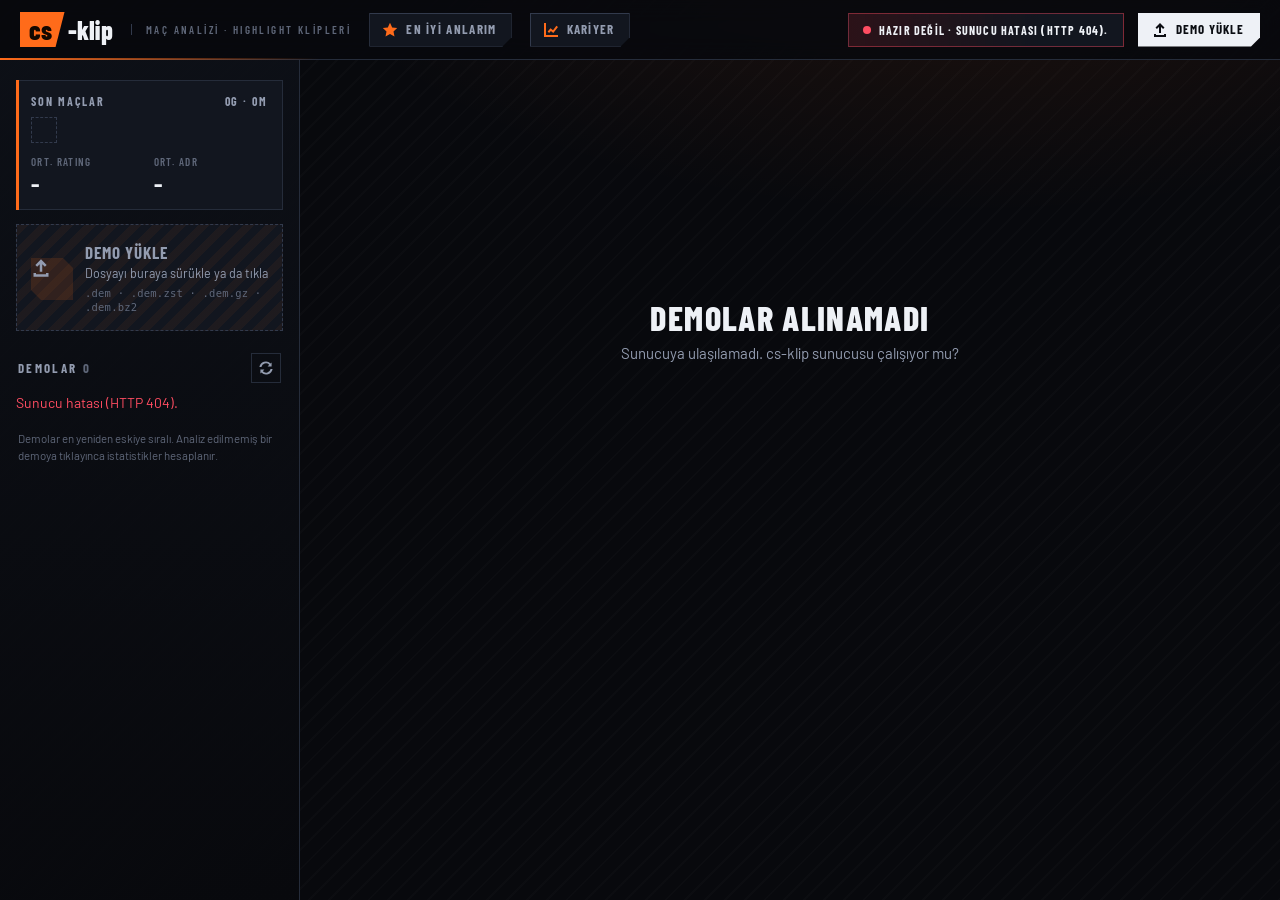
==== commit cf4a13c8: "Arayüz: Kariyer sayfası ve paylaşılabilir maç kartı - GET /api/kariyer: analiz edilmiş maçların (var" ====
--- a/arayuz/index.html
+++ b/arayuz/index.html
@@ -31,6 +31,10 @@
   <symbol id="i-star" viewBox="0 0 16 16"><path d="M8 .8l2.2 4.6 5 .6-3.7 3.5 1 5L8 12l-4.5 2.5 1-5L.8 6l5-.6Z"/></symbol>
   <symbol id="i-back" viewBox="0 0 16 16"><path d="M6.6 2.4 1 8l5.6 5.6L8 12.2 4.8 9H15V7H4.8L8 3.8Z"/></symbol>
   <symbol id="i-hs" viewBox="0 0 16 16"><path fill-rule="evenodd" d="M8 1.5a5 5 0 0 0-5 5c0 1.7.9 3.2 2.2 4.1V14h5.6v-3.4A5 5 0 0 0 8 1.5Zm0 2.8a2.2 2.2 0 1 1 0 4.4 2.2 2.2 0 0 1 0-4.4Z"/></symbol>
+  <symbol id="i-chart" viewBox="0 0 16 16"><path d="M1 1h2v12h12v2H1Zm3.6 8.6 3-3.4 2.4 2 3.4-4.4 1.6 1.2-4.7 6.1-2.4-2-1.8 2Z"/></symbol>
+  <symbol id="i-share" viewBox="0 0 16 16"><path d="M12 1a2.5 2.5 0 1 1-1.9 4.1L6 7.3a2.5 2.5 0 0 1 0 1.4l4.1 2.2a2.5 2.5 0 1 1-.7 1.3L5.2 10a2.5 2.5 0 1 1 0-4l4.2-2.2A2.5 2.5 0 0 1 12 1Z"/></symbol>
+  <symbol id="i-download" viewBox="0 0 16 16"><path d="M7 1h2v7.1l2.6-2.5L13 7l-5 4.9L3 7l1.4-1.4L7 8.1ZM2 12h2v1h8v-1h2v3H2Z"/></symbol>
+  <symbol id="i-copy" viewBox="0 0 16 16"><path d="M5 1h9v10h-3V9h1V3H7v1H5ZM2 5h9v10H2Zm2 2v6h5V7Z"/></symbol>
 </svg>
 
 <header class="ust">
@@ -38,6 +42,7 @@
   <a class="marka" href="#" aria-label="cs-klip ana sayfa"><span class="marka-cs">cs</span><span>-klip</span></a>
   <span class="marka-alt">Maç analizi · <span lang="en">Highlight</span> klipleri</span>
   <a class="ust-git" id="ustEnIyi" href="#en-iyi"><svg class="i"><use href="#i-star"/></svg>En iyi anlarım</a>
+  <a class="ust-git" id="ustKariyer" href="#kariyer" aria-label="Kariyer" title="Kariyer"><svg class="i"><use href="#i-chart"/></svg><span class="ug-yazi">Kariyer</span></a>
   <span class="ust-bosluk"></span>
   <button class="durum-hap" id="durumHap" type="button"><span class="nokta"></span><span id="durumMetin">Kontrol…</span></button>
   <button class="ust-yukle" id="ustYukle" type="button"><svg class="i"><use href="#i-upload"/></svg>Demo yükle</button>
@@ -48,6 +53,10 @@
     <a class="kenar-git" id="kenarEnIyi" href="#en-iyi">
       <span class="birak-ikon"><svg class="i"><use href="#i-star"/></svg></span>
       <span><strong>En iyi anlarım</strong><small id="kenarEiAlt">Tüm maçlardaki klipler, sıralı</small></span>
+    </a>
+    <a class="kenar-git" id="kenarKariyer" href="#kariyer">
+      <span class="birak-ikon"><svg class="i"><use href="#i-chart"/></svg></span>
+      <span><strong>Kariyer</strong><small id="kenarKrAlt">Gelişim, haritalar, form</small></span>
     </a>
     <div class="form" id="form"></div>
 
--- a/arayuz/style.css
+++ b/arayuz/style.css
@@ -720,6 +720,124 @@
 .mj-say b{display:block;margin-top:4px;font:700 18px/1.1 var(--f-disp);letter-spacing:.01em;color:var(--text);font-variant-numeric:tabular-nums;text-transform:none}
 .mj-say b small{font-size:12px;color:var(--muted)}
 
+/* ---------- Kariyer (#kariyer) ---------- */
+.renk-orta{color:var(--text)}
+.kr-bant .ei-sayilar b small{font-size:20px;color:var(--muted);margin:0 2px}
+.kr-not{display:flex;align-items:flex-start;gap:8px;margin:-6px 0 18px;padding:10px 12px;font-size:13.5px;color:var(--muted);background:var(--t-a);border-left:3px solid var(--t)}
+.kr-not svg{color:var(--t);margin-top:2px}
+.kr-form{display:flex;align-items:center;gap:4px;flex-wrap:wrap;min-width:0}
+.kr-form-et{font:700 12px/1 var(--f-disp);letter-spacing:.14em;text-transform:uppercase;color:var(--dim);margin:0 6px}
+.kr-form-et b{color:var(--text);letter-spacing:.06em}
+.kr-form-k{display:grid;place-items:center;width:22px;height:24px;font:800 13px/1 var(--f-disp);clip-path:polygon(0 0,100% 0,calc(100% - 5px) 100%,0 100%)}
+.kr-form-k.galibiyet{background:var(--iyi);color:#04170d}.kr-form-k.maglubiyet{background:var(--kotu);color:#1d0307}.kr-form-k.berabere{background:var(--orta);color:#111}
+.kr-form-k[aria-current]{box-shadow:inset 0 -3px 0 rgba(0,0,0,.45)}
+
+.kr-metrikler{display:grid;grid-template-columns:repeat(5,minmax(0,1fr));gap:8px;margin-bottom:16px}
+.kr-metrik{position:relative;display:flex;flex-direction:column;align-items:flex-start;gap:6px;min-width:0;padding:12px 12px 11px;text-align:left;background:#0e1118;border:1px solid var(--line);
+  clip-path:polygon(0 0,calc(100% - 10px) 0,100% 10px,100% 100%,0 100%);transition:border-color .2s,background .2s}
+.kr-metrik:hover{border-color:var(--line2);background:#121620}
+.kr-metrik.aktif{border-color:var(--or);background:linear-gradient(180deg,var(--or-a),#0e1118 80%)}
+.kr-metrik.aktif::before{content:"";position:absolute;left:0;top:0;right:0;height:2px;background:var(--or)}
+.kr-m-ad{font:700 12px/1 var(--f-disp);letter-spacing:.16em;text-transform:uppercase;color:var(--muted)}
+.kr-m-deger{font:700 30px/1 var(--f-disp);font-variant-numeric:tabular-nums;white-space:nowrap}
+.kr-m-deger small{font-size:17px;color:var(--muted);font-weight:600}
+.kr-m-alt{font-size:12px;color:var(--dim);white-space:nowrap;overflow:hidden;text-overflow:ellipsis;max-width:100%}
+.kr-m-alt em{font-style:normal;font-weight:600}
+.kr-m-alt em.artis{color:var(--iyi)}.kr-m-alt em.dusus{color:var(--kotu)}
+@container (max-width:760px){.kr-metrikler{grid-template-columns:repeat(3,minmax(0,1fr))}}
+@container (max-width:420px){.kr-metrikler{grid-template-columns:repeat(2,minmax(0,1fr))}.kr-m-deger{font-size:26px}}
+
+.kr-lejant{display:flex;gap:6px 18px;flex-wrap:wrap;margin-bottom:6px;font-size:12.5px;color:var(--muted)}
+.kr-lejant span{display:inline-flex;align-items:center;gap:7px}
+.kr-lejant small{color:var(--dim);font-size:12px}
+.kr-l-nokta{width:9px;height:9px;border-radius:50%;background:var(--iyi);box-shadow:13px 0 0 -2px var(--panel),13px 0 0 0 var(--kotu);margin-right:13px}
+.kr-l-cizgi{width:18px;height:2px;background:var(--or)}
+.kr-grafik{min-height:210px}
+.kr-grafik svg{display:block;max-width:100%;overflow:visible}
+.kr-izgara{stroke:var(--line);stroke-width:1}
+.kr-ref{stroke:var(--line2);stroke-width:1;stroke-dasharray:4 4}
+.kr-eksen{fill:var(--dim);font:600 11px var(--f-disp);letter-spacing:.06em}
+.kr-mac-cizgi{fill:none;stroke:var(--muted);stroke-opacity:.45;stroke-width:1.5;stroke-linejoin:round}
+.kr-ort-cizgi{fill:none;stroke:var(--or);stroke-width:2.5;stroke-linejoin:round;stroke-linecap:round}
+.kr-nokta{stroke:var(--panel);stroke-width:2}
+.kr-nokta.galibiyet{fill:var(--iyi)}
+.kr-nokta.maglubiyet{fill:var(--panel);stroke:var(--kotu);stroke-width:2}
+.kr-nokta.berabere{fill:var(--orta)}
+.kr-isabet{fill:transparent}
+.kr-isabet:hover{fill:rgba(255,255,255,.045)}
+.kr-isabet[data-demo]{cursor:pointer}
+
+.kr-haritalar{list-style:none;margin:0;padding:0;display:flex;flex-direction:column;gap:6px}
+.kr-h{display:grid;grid-template-columns:minmax(0,1.1fr) minmax(0,.9fr) minmax(0,1.4fr) auto;align-items:center;gap:12px;padding:10px 12px;background:#0e1118;border:1px solid var(--line);border-left:3px solid var(--h1)}
+.kr-h-ad{display:flex;align-items:center;gap:8px;min-width:0;font:700 17px/1 var(--f-disp);letter-spacing:.08em;text-transform:uppercase}
+.kr-h-ad span{overflow:hidden;text-overflow:ellipsis;white-space:nowrap}
+.kr-h-ad i{width:9px;height:9px;flex:none;background:linear-gradient(160deg,var(--h3),var(--h1));transform:rotate(45deg)}
+.kr-h-n{font:700 14px/1.1 var(--f-disp);letter-spacing:.04em;white-space:nowrap}
+.kr-h-n small{display:block;font:500 12px/1.2 var(--f-body);color:var(--dim);margin-top:2px}
+.kr-h-oran{display:flex;align-items:center;gap:8px;min-width:0}
+.kr-h-oran em{font-style:normal;font:700 14px/1 var(--f-disp);min-width:38px;text-align:right;font-variant-numeric:tabular-nums}
+.kr-cubuk{position:relative;flex:1;height:6px;background:var(--line)}
+.kr-cubuk i{position:absolute;left:0;top:0;bottom:0;background:var(--iyi);transform-origin:left;animation:buyu .8s .2s var(--ease) both}
+.kr-cubuk b{position:absolute;top:-3px;bottom:-3px;width:1px;background:var(--dim)}
+.kr-h-r{display:flex;flex-direction:column;align-items:flex-end;gap:3px}
+.kr-h-r small{font-size:11.5px;color:var(--dim);white-space:nowrap}
+@container (max-width:460px){
+  .kr-h{grid-template-columns:minmax(0,1fr) auto;gap:8px 12px}
+  .kr-h-n{grid-column:2;grid-row:1;text-align:right}
+  .kr-h-oran{grid-column:1;grid-row:2}
+  .kr-h-r{grid-column:2;grid-row:2;flex-direction:row;align-items:center;gap:6px}
+  .kr-h-r small{display:none}
+}
+
+.kr-maclar{display:grid;grid-template-columns:repeat(auto-fit,minmax(min(100%,220px),1fr));gap:10px}
+.kr-mac{position:relative;display:flex;flex-direction:column;align-items:flex-start;gap:8px;min-width:0;padding:16px;text-align:left;color:var(--text);
+  background:linear-gradient(180deg,rgba(8,9,13,.55),rgba(8,9,13,.9)),linear-gradient(160deg,var(--h1),var(--h2));border:1px solid var(--line2);
+  clip-path:polygon(0 0,calc(100% - 14px) 0,100% 14px,100% 100%,0 100%);transition:border-color .2s,transform .25s var(--ease)}
+button.kr-mac:hover{border-color:var(--or);transform:translateY(-2px)}
+.kr-mac-et{padding:4px 8px 3px;font:700 11.5px/1 var(--f-disp);letter-spacing:.14em;text-transform:uppercase}
+.kr-mac-et.iyi{background:var(--iyi);color:#04170d}.kr-mac-et.kotu{background:var(--kotu);color:#1d0307}
+.kr-mac-harita{font:800 30px/1 var(--f-disp);letter-spacing:.06em;text-transform:uppercase}
+.kr-mac-skor{font-size:13px;color:var(--muted)}
+.kr-mac-skor b{font:700 16px/1 var(--f-disp);letter-spacing:.04em;margin-right:4px}
+.kr-mac-skor b.galibiyet{color:var(--iyi)}.kr-mac-skor b.maglubiyet{color:var(--kotu)}
+.kr-mac-say{display:grid;grid-template-columns:repeat(3,minmax(0,1fr));gap:8px;width:100%;padding-top:10px;border-top:1px solid rgba(255,255,255,.08)}
+.kr-mac-say > span{font:600 10.5px/1.2 var(--f-disp);letter-spacing:.14em;text-transform:uppercase;color:var(--dim);min-width:0}
+.kr-mac-say b{display:block;margin-bottom:3px;font:700 20px/1 var(--f-disp);letter-spacing:.01em;color:var(--text);font-variant-numeric:tabular-nums;white-space:nowrap}
+.kr-mac-say b.renk-iyi{color:var(--iyi)}.kr-mac-say b.renk-kotu{color:var(--kotu)}
+.kr-mac-git{font:700 12px/1 var(--f-disp);letter-spacing:.12em;text-transform:uppercase;color:var(--or2)}
+.kr-mac.yok .kr-mac-git{color:var(--dim)}
+
+.kr-tablo th{cursor:default}
+.kr-tablo th:hover{color:var(--dim)}
+.kr-tablo .sol{text-align:left}
+.kr-tablo td.sol{font-family:var(--f-disp);font-weight:700;letter-spacing:.06em;text-transform:uppercase}
+.kr-satir{cursor:pointer;transition:background .15s}
+.kr-satir:hover,.kr-satir:focus-visible{background:rgba(255,255,255,.035)}
+.kr-sonuc{display:inline-grid;place-items:center;width:20px;height:20px;margin-right:4px;font:800 12px/1 var(--f-disp);vertical-align:1px}
+.kr-sonuc.galibiyet{background:var(--iyi-a);color:var(--iyi)}.kr-sonuc.maglubiyet{background:var(--kotu-a);color:var(--kotu)}.kr-sonuc.berabere{background:var(--orta-a);color:var(--orta)}
+@container (max-width:640px){.kr-gz{display:none}}
+@container (max-width:400px){.kr-tablo td,.kr-tablo th{padding-left:4px;padding-right:4px;font-size:13px}.kr-tablo .rozet{min-width:38px;font-size:14px}}
+
+/* ---------- Maç kartı (paylaşım PNG'si) ---------- */
+.sb-paylas{height:30px;letter-spacing:.1em;background:rgba(8,9,13,.6)}
+.sb-paylas svg{color:var(--or)}
+.kart-pencere{width:min(860px,100%);max-height:calc(100vh - 32px);display:flex;flex-direction:column}
+.kart-arac{display:flex;justify-content:center;padding:12px 14px 0}
+.kart-arac .secim button small{font-size:11px;opacity:.75;margin-left:4px;letter-spacing:.02em}
+.kart-onizleme{display:grid;place-items:center;min-height:0;flex:1;padding:12px 14px;overflow:hidden}
+.kart-onizleme canvas{display:block;max-width:100%;max-height:calc(100vh - 250px);width:auto;height:auto;background:#08090d;box-shadow:0 18px 50px rgba(0,0,0,.55)}
+.kart-dugmeler{display:flex;justify-content:center;gap:8px;flex-wrap:wrap;padding:0 14px 12px}
+.kart-dugmeler .btn-ikincil{align-self:center;height:40px}
+.kart-indir{width:auto;height:40px;padding:0 18px;font-size:15px}
+.kart-indir svg{width:18px;height:18px}
+.kart-pencere .oy-not{word-break:normal;text-align:center}
+@media (max-width:900px){#ustKariyer{padding:0 10px;gap:0}#ustKariyer .ug-yazi{position:absolute;width:1px;height:1px;overflow:hidden;clip:rect(0 0 0 0);white-space:nowrap}}
+@media (max-width:720px){
+  .kr-form-et:first-child{display:none}
+  .kart-onizleme canvas{max-height:calc(100vh - 290px)}
+  .kart-arac .secim button small{display:none}
+}
+
 /* ---------- duyarlı ---------- */
 @media (max-width:1180px){
   .ikili{grid-template-columns:minmax(0,1fr)}
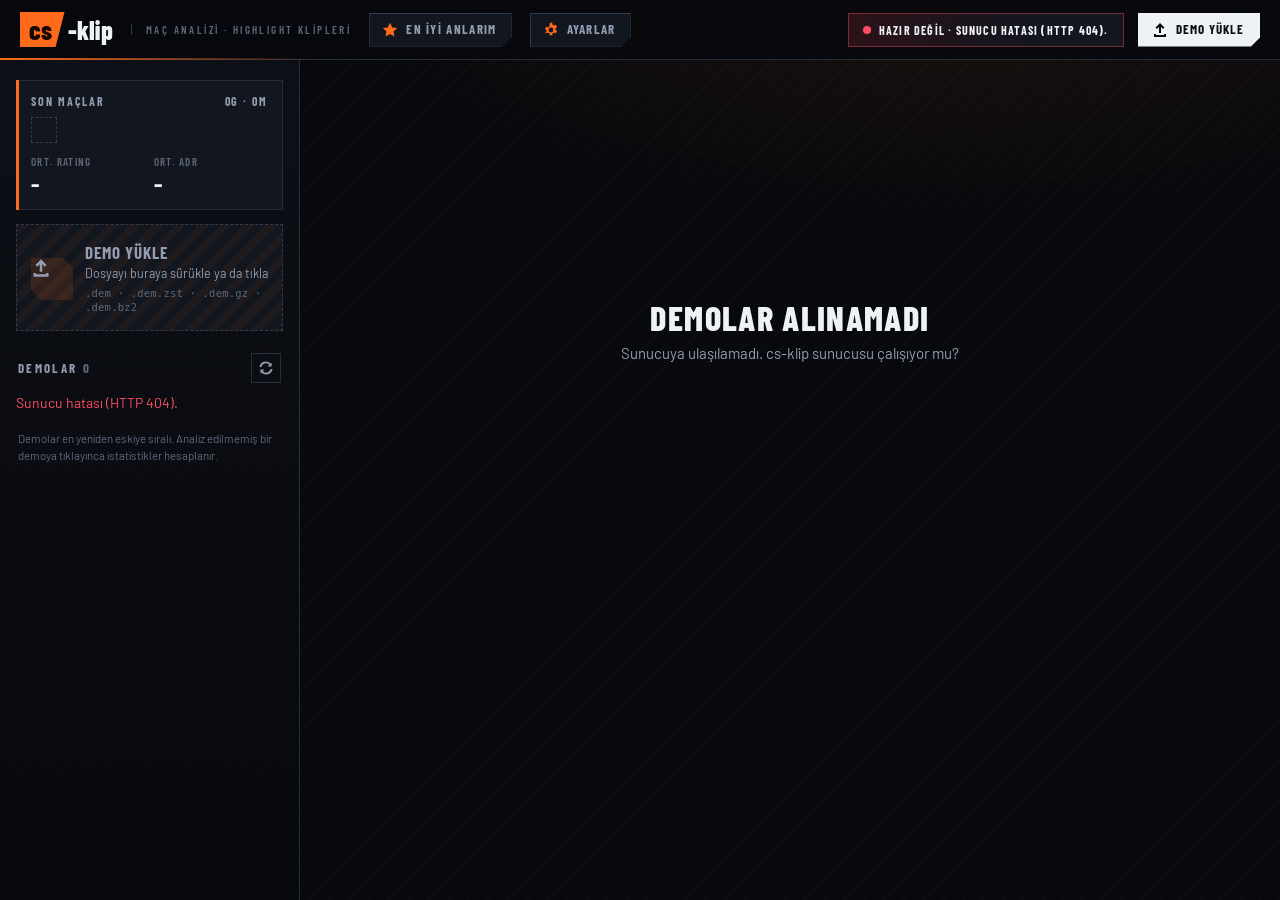
==== commit 5775da81: "Tek tıkla kurulum ve arayüzde Ayarlar sayfası - kur.bat Python'u bulur (yoksa winget ile kurar) ve k" ====
--- a/arayuz/index.html
+++ b/arayuz/index.html
@@ -9,6 +9,7 @@
 <link rel="preconnect" href="https://fonts.gstatic.com" crossorigin>
 <link href="https://fonts.googleapis.com/css2?family=Barlow+Condensed:wght@500;600;700;800&family=Barlow:wght@400;500;600;700&display=swap" rel="stylesheet">
 <link rel="stylesheet" href="style.css">
+<link rel="stylesheet" href="ayarlar.css">
 </head>
 <body>
 
@@ -30,11 +31,8 @@
   <symbol id="i-full" viewBox="0 0 16 16"><path d="M1 1h5v2H3v3H1Zm9 0h5v5h-2V3h-3ZM1 10h2v3h3v2H1Zm12 0h2v5h-5v-2h3Z"/></symbol>
   <symbol id="i-star" viewBox="0 0 16 16"><path d="M8 .8l2.2 4.6 5 .6-3.7 3.5 1 5L8 12l-4.5 2.5 1-5L.8 6l5-.6Z"/></symbol>
   <symbol id="i-back" viewBox="0 0 16 16"><path d="M6.6 2.4 1 8l5.6 5.6L8 12.2 4.8 9H15V7H4.8L8 3.8Z"/></symbol>
+  <symbol id="i-ayar" viewBox="0 0 16 16"><path fill-rule="evenodd" d="M6.8.8h2.4l.4 2a5.2 5.2 0 0 1 1.3.7l1.9-.7 1.2 2.1-1.5 1.3a5.4 5.4 0 0 1 0 1.6l1.5 1.3-1.2 2.1-1.9-.7a5.2 5.2 0 0 1-1.3.7l-.4 2H6.8l-.4-2a5.2 5.2 0 0 1-1.3-.7l-1.9.7L2 11.1l1.5-1.3a5.4 5.4 0 0 1 0-1.6L2 6.9l1.2-2.1 1.9.7a5.2 5.2 0 0 1 1.3-.7ZM8 5.6a2.4 2.4 0 1 0 0 4.8 2.4 2.4 0 0 0 0-4.8Z"/></symbol>
   <symbol id="i-hs" viewBox="0 0 16 16"><path fill-rule="evenodd" d="M8 1.5a5 5 0 0 0-5 5c0 1.7.9 3.2 2.2 4.1V14h5.6v-3.4A5 5 0 0 0 8 1.5Zm0 2.8a2.2 2.2 0 1 1 0 4.4 2.2 2.2 0 0 1 0-4.4Z"/></symbol>
-  <symbol id="i-chart" viewBox="0 0 16 16"><path d="M1 1h2v12h12v2H1Zm3.6 8.6 3-3.4 2.4 2 3.4-4.4 1.6 1.2-4.7 6.1-2.4-2-1.8 2Z"/></symbol>
-  <symbol id="i-share" viewBox="0 0 16 16"><path d="M12 1a2.5 2.5 0 1 1-1.9 4.1L6 7.3a2.5 2.5 0 0 1 0 1.4l4.1 2.2a2.5 2.5 0 1 1-.7 1.3L5.2 10a2.5 2.5 0 1 1 0-4l4.2-2.2A2.5 2.5 0 0 1 12 1Z"/></symbol>
-  <symbol id="i-download" viewBox="0 0 16 16"><path d="M7 1h2v7.1l2.6-2.5L13 7l-5 4.9L3 7l1.4-1.4L7 8.1ZM2 12h2v1h8v-1h2v3H2Z"/></symbol>
-  <symbol id="i-copy" viewBox="0 0 16 16"><path d="M5 1h9v10h-3V9h1V3H7v1H5ZM2 5h9v10H2Zm2 2v6h5V7Z"/></symbol>
 </svg>
 
 <header class="ust">
@@ -42,7 +40,7 @@
   <a class="marka" href="#" aria-label="cs-klip ana sayfa"><span class="marka-cs">cs</span><span>-klip</span></a>
   <span class="marka-alt">Maç analizi · <span lang="en">Highlight</span> klipleri</span>
   <a class="ust-git" id="ustEnIyi" href="#en-iyi"><svg class="i"><use href="#i-star"/></svg>En iyi anlarım</a>
-  <a class="ust-git" id="ustKariyer" href="#kariyer" aria-label="Kariyer" title="Kariyer"><svg class="i"><use href="#i-chart"/></svg><span class="ug-yazi">Kariyer</span></a>
+  <a class="ust-git" id="ustAyarlar" href="#ayarlar"><svg class="i"><use href="#i-ayar"/></svg>Ayarlar</a>
   <span class="ust-bosluk"></span>
   <button class="durum-hap" id="durumHap" type="button"><span class="nokta"></span><span id="durumMetin">Kontrol…</span></button>
   <button class="ust-yukle" id="ustYukle" type="button"><svg class="i"><use href="#i-upload"/></svg>Demo yükle</button>
@@ -54,9 +52,9 @@
       <span class="birak-ikon"><svg class="i"><use href="#i-star"/></svg></span>
       <span><strong>En iyi anlarım</strong><small id="kenarEiAlt">Tüm maçlardaki klipler, sıralı</small></span>
     </a>
-    <a class="kenar-git" id="kenarKariyer" href="#kariyer">
-      <span class="birak-ikon"><svg class="i"><use href="#i-chart"/></svg></span>
-      <span><strong>Kariyer</strong><small id="kenarKrAlt">Gelişim, haritalar, form</small></span>
+    <a class="kenar-git" id="kenarAyarlar" href="#ayarlar">
+      <span class="birak-ikon"><svg class="i"><use href="#i-ayar"/></svg></span>
+      <span><strong>Ayarlar</strong><small>Oyuncu, klip süreleri, klasörler</small></span>
     </a>
     <div class="form" id="form"></div>
 
@@ -91,6 +89,7 @@
 <div class="modal" id="modal" hidden role="dialog" aria-modal="true" aria-labelledby="oyBaslik"></div>
 <div class="birak-perde" id="birakPerde"><div>Demoyu bırak<small>.dem · .dem.zst · .dem.gz · .dem.bz2</small></div></div>
 
+<script src="ayarlar.js"></script>
 <script src="app.js"></script>
 </body>
 </html>
--- a/arayuz/ayarlar.css
+++ b/arayuz/ayarlar.css
@@ -0,0 +1,47 @@
+/* cs-klip — Ayarlar sayfası (#ayarlar). Renkler ve paneller style.css'ten. */
+.ay-form{max-width:980px}
+.ay-ust{display:flex;align-items:flex-end;justify-content:space-between;gap:12px 20px;flex-wrap:wrap;margin:6px 0 20px}
+.ay-baslik{margin:0;font:800 44px/1 var(--f-disp);letter-spacing:.03em;text-transform:uppercase}
+.ay-aciklama{margin:8px 0 0;color:var(--muted);max-width:62ch}
+.ay-aciklama code{font:12.5px var(--f-mono);color:var(--text);word-break:break-all}
+
+.ay-izgara{display:grid;grid-template-columns:repeat(2,minmax(0,1fr));gap:18px 22px}
+.ay-alan{display:flex;flex-direction:column;gap:6px;min-width:0}
+.ay-alan.genis{grid-column:1 / -1}
+.ay-etiket{display:flex;align-items:center;gap:8px;font:700 13px/1 var(--f-disp);letter-spacing:.12em;text-transform:uppercase;color:var(--muted)}
+.ay-etiket em{font-style:normal;font-size:10px;letter-spacing:.06em;padding:2px 5px;background:var(--or-a);color:var(--or2);border:1px solid rgba(255,107,26,.35)}
+.ay-alan input[type=text],.ay-alan input[type=number],.ay-alan textarea{
+  width:100%;min-height:40px;padding:9px 12px;background:var(--bg2);border:1px solid var(--line2);border-radius:0;
+  font:15px/1.35 var(--f-body);color:var(--text);transition:border-color .2s,background .2s}
+.ay-alan textarea{resize:vertical;font:13.5px/1.5 var(--f-mono)}
+.ay-alan input::placeholder,.ay-alan textarea::placeholder{color:var(--dim)}
+.ay-alan input:hover,.ay-alan textarea:hover{border-color:var(--muted)}
+.ay-alan input:focus,.ay-alan textarea:focus{outline:none;border-color:var(--or);background:var(--panel)}
+.ay-alan.hatali input,.ay-alan.hatali textarea{border-color:var(--kotu);background:var(--kotu-a)}
+.ay-ipucu{font-size:12.5px;color:var(--dim);line-height:1.35}
+.ay-hata{font-size:13px;color:var(--kotu);font-weight:600}
+
+/* açık/kapalı anahtarı */
+.ay-anahtar{display:inline-flex;align-items:center;gap:10px;min-height:40px;cursor:pointer;align-self:flex-start}
+.ay-anahtar input{position:absolute;opacity:0;width:1px;height:1px}
+.ay-anahtar-yol{position:relative;width:46px;height:24px;background:var(--panel3);border:1px solid var(--line2);transition:background .2s,border-color .2s}
+.ay-anahtar-yol::after{content:"";position:absolute;top:3px;left:3px;width:16px;height:16px;background:var(--muted);transition:transform .2s var(--ease),background .2s}
+.ay-anahtar input:checked + .ay-anahtar-yol{background:var(--or);border-color:var(--or)}
+.ay-anahtar input:checked + .ay-anahtar-yol::after{transform:translateX(22px);background:#160900}
+.ay-anahtar input:focus-visible + .ay-anahtar-yol{outline:2px solid var(--or);outline-offset:2px}
+.ay-anahtar-yazi{font:700 13px/1 var(--f-disp);letter-spacing:.1em;text-transform:uppercase}
+
+.ay-gelismis summary{cursor:pointer;color:var(--muted);font:600 13px/1 var(--f-disp);letter-spacing:.1em;text-transform:uppercase;margin-bottom:4px}
+.ay-gelismis[open] summary{margin-bottom:16px}
+.ay-gelismis summary:hover{color:var(--text)}
+
+.ay-dugmeler{display:flex;align-items:center;gap:12px;flex-wrap:wrap;margin:6px 0 30px}
+.ay-dugmeler .btn-kaydet{width:auto;min-width:220px;padding:0 28px}
+.ay-dugmeler .btn-kaydet:disabled{opacity:.7;cursor:progress}
+.ay-dugmeler .btn-ikincil{align-self:center}
+
+@media (max-width:720px){
+  .ay-baslik{font-size:34px}
+  .ay-izgara{grid-template-columns:minmax(0,1fr)}
+  .ay-dugmeler .btn-kaydet{width:100%}
+}
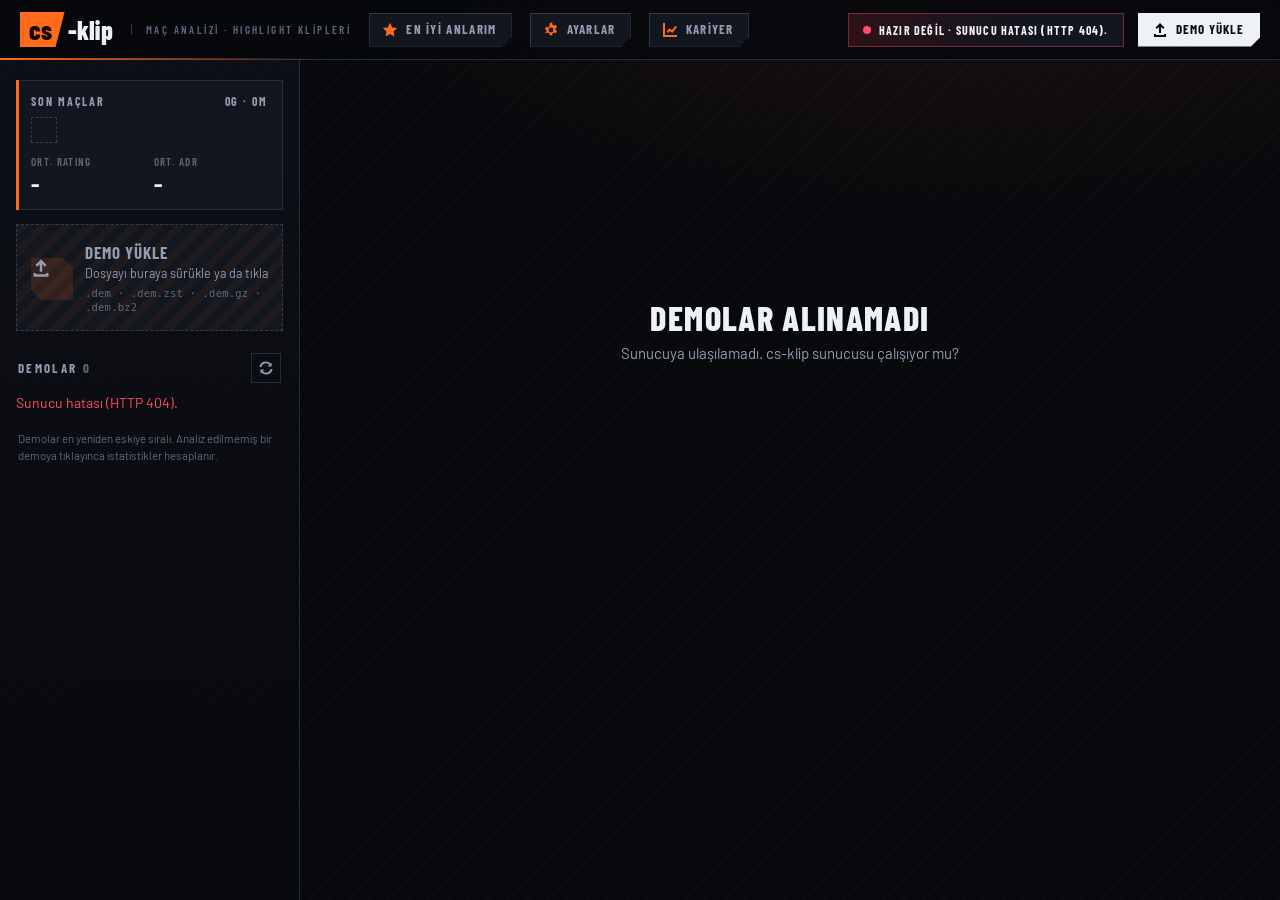
==== commit a6b11488: "Birleştir: kariyer" ====
--- a/arayuz/index.html
+++ b/arayuz/index.html
@@ -33,6 +33,10 @@
   <symbol id="i-back" viewBox="0 0 16 16"><path d="M6.6 2.4 1 8l5.6 5.6L8 12.2 4.8 9H15V7H4.8L8 3.8Z"/></symbol>
   <symbol id="i-ayar" viewBox="0 0 16 16"><path fill-rule="evenodd" d="M6.8.8h2.4l.4 2a5.2 5.2 0 0 1 1.3.7l1.9-.7 1.2 2.1-1.5 1.3a5.4 5.4 0 0 1 0 1.6l1.5 1.3-1.2 2.1-1.9-.7a5.2 5.2 0 0 1-1.3.7l-.4 2H6.8l-.4-2a5.2 5.2 0 0 1-1.3-.7l-1.9.7L2 11.1l1.5-1.3a5.4 5.4 0 0 1 0-1.6L2 6.9l1.2-2.1 1.9.7a5.2 5.2 0 0 1 1.3-.7ZM8 5.6a2.4 2.4 0 1 0 0 4.8 2.4 2.4 0 0 0 0-4.8Z"/></symbol>
   <symbol id="i-hs" viewBox="0 0 16 16"><path fill-rule="evenodd" d="M8 1.5a5 5 0 0 0-5 5c0 1.7.9 3.2 2.2 4.1V14h5.6v-3.4A5 5 0 0 0 8 1.5Zm0 2.8a2.2 2.2 0 1 1 0 4.4 2.2 2.2 0 0 1 0-4.4Z"/></symbol>
+  <symbol id="i-chart" viewBox="0 0 16 16"><path d="M1 1h2v12h12v2H1Zm3.6 8.6 3-3.4 2.4 2 3.4-4.4 1.6 1.2-4.7 6.1-2.4-2-1.8 2Z"/></symbol>
+  <symbol id="i-share" viewBox="0 0 16 16"><path d="M12 1a2.5 2.5 0 1 1-1.9 4.1L6 7.3a2.5 2.5 0 0 1 0 1.4l4.1 2.2a2.5 2.5 0 1 1-.7 1.3L5.2 10a2.5 2.5 0 1 1 0-4l4.2-2.2A2.5 2.5 0 0 1 12 1Z"/></symbol>
+  <symbol id="i-download" viewBox="0 0 16 16"><path d="M7 1h2v7.1l2.6-2.5L13 7l-5 4.9L3 7l1.4-1.4L7 8.1ZM2 12h2v1h8v-1h2v3H2Z"/></symbol>
+  <symbol id="i-copy" viewBox="0 0 16 16"><path d="M5 1h9v10h-3V9h1V3H7v1H5ZM2 5h9v10H2Zm2 2v6h5V7Z"/></symbol>
 </svg>
 
 <header class="ust">
@@ -41,6 +45,8 @@
   <span class="marka-alt">Maç analizi · <span lang="en">Highlight</span> klipleri</span>
   <a class="ust-git" id="ustEnIyi" href="#en-iyi"><svg class="i"><use href="#i-star"/></svg>En iyi anlarım</a>
   <a class="ust-git" id="ustAyarlar" href="#ayarlar"><svg class="i"><use href="#i-ayar"/></svg>Ayarlar</a>
+
+  <a class="ust-git" id="ustKariyer" href="#kariyer" aria-label="Kariyer" title="Kariyer"><svg class="i"><use href="#i-chart"/></svg><span class="ug-yazi">Kariyer</span></a>
   <span class="ust-bosluk"></span>
   <button class="durum-hap" id="durumHap" type="button"><span class="nokta"></span><span id="durumMetin">Kontrol…</span></button>
   <button class="ust-yukle" id="ustYukle" type="button"><svg class="i"><use href="#i-upload"/></svg>Demo yükle</button>
@@ -55,6 +61,10 @@
     <a class="kenar-git" id="kenarAyarlar" href="#ayarlar">
       <span class="birak-ikon"><svg class="i"><use href="#i-ayar"/></svg></span>
       <span><strong>Ayarlar</strong><small>Oyuncu, klip süreleri, klasörler</small></span>
+    </a>
+    <a class="kenar-git" id="kenarKariyer" href="#kariyer">
+      <span class="birak-ikon"><svg class="i"><use href="#i-chart"/></svg></span>
+      <span><strong>Kariyer</strong><small id="kenarKrAlt">Gelişim, haritalar, form</small></span>
     </a>
     <div class="form" id="form"></div>
 
@@ -72,6 +82,8 @@
       <div class="cubuk"><i id="yuklemeCubuk"></i></div>
       <div class="yukleme-alt" id="yuklemeAlt"></div>
     </div>
+
+    <section class="oto" id="oto" aria-label="Otomatik kayıt kuyruğu" aria-live="polite"></section>
 
     <div class="kenar-bas"><span>Demolar<em id="demoSay"></em></span>
       <button class="ikon-dugme" id="yenile" type="button" title="Listeyi yenile" aria-label="Listeyi yenile"><svg class="i"><use href="#i-refresh"/></svg></button>
--- a/arayuz/style.css
+++ b/arayuz/style.css
@@ -144,6 +144,25 @@
 .do-sonuc.G{background:var(--iyi-a);color:var(--iyi)}.do-sonuc.M{background:var(--kotu-a);color:var(--kotu)}.do-sonuc.B{background:var(--orta-a);color:var(--orta)}
 .do-sonuc.A{background:var(--or-a);color:var(--or2)}
 .kenar-not{font-size:11.5px;color:var(--dim);margin:16px 2px 0;line-height:1.5}
+
+/* ---------- kenar: otomatik kayıt kuyruğu ---------- */
+.oto{margin-top:14px;padding:12px 14px;background:var(--panel);border:1px solid var(--line)}
+.oto[hidden]{display:none}
+.oto-bas{display:flex;align-items:center;gap:8px;font:700 12px/1 var(--f-disp);letter-spacing:.16em;text-transform:uppercase;color:var(--muted)}
+.oto-bas em{margin-left:auto;font-style:normal;letter-spacing:.1em;color:var(--dim)}
+.oto .nokta{width:8px;height:8px;border-radius:50%;background:var(--dim);flex:none}
+.oto.acik .nokta{background:var(--iyi)}
+.oto.acik .oto-bas em{color:var(--iyi)}
+.oto-not{margin:8px 0 0;font-size:12px;color:var(--muted);line-height:1.4;overflow-wrap:anywhere}
+.oto-not code{font:12px var(--f-mono);color:var(--text)}
+.oto ul{list-style:none;margin:10px 0 0;padding:0;display:flex;flex-direction:column;gap:4px}
+.oto li{display:flex;align-items:center;gap:8px;font-size:12px;min-width:0}
+.oto-kod{font:12px var(--f-mono);color:var(--text)}
+.oto-mesaj{flex:1;min-width:0;overflow:hidden;text-overflow:ellipsis;white-space:nowrap;color:var(--dim)}
+.oto li b{font:700 10px/1 var(--f-disp);letter-spacing:.12em;text-transform:uppercase;padding:3px 6px 2px;background:var(--orta-a);color:var(--orta)}
+.oto li.oto-kaydediliyor b{background:var(--or-a);color:var(--or2)}
+.oto li.oto-bitti b{background:var(--iyi-a);color:var(--iyi)}
+.oto li.oto-hata b{background:var(--kotu-a);color:var(--kotu)}
 
 /* ---------- bölüm gezinme ---------- */
 .bolum-nav{
@@ -694,6 +713,9 @@
 .btn-montaj.calisiyor:disabled{cursor:progress}
 .mj-bekle{display:flex;flex-direction:column;gap:2px}
 .mj-bekle .analiz-adim{text-align:left;margin-top:8px}
+.mj-alan input{flex:1;min-width:0;height:32px;padding:0 10px;background:var(--panel);border:1px solid var(--line2);color:var(--text);font:13px var(--f-mono)}
+.mj-alan input:focus{outline:none;border-color:var(--or)}
+.mj-alan input:disabled{opacity:.5}
 .mj-hata{display:flex;align-items:flex-start;gap:8px;padding:10px 12px;font-size:13px;line-height:1.4;color:var(--text);background:var(--kotu-a);border-left:3px solid var(--kotu)}
 .mj-hata svg{color:var(--kotu);margin-top:1px}
 .mj-kart{display:flex;flex-direction:column;gap:14px;padding:16px;background:#0e1118;border:1px solid var(--line);min-width:0}
